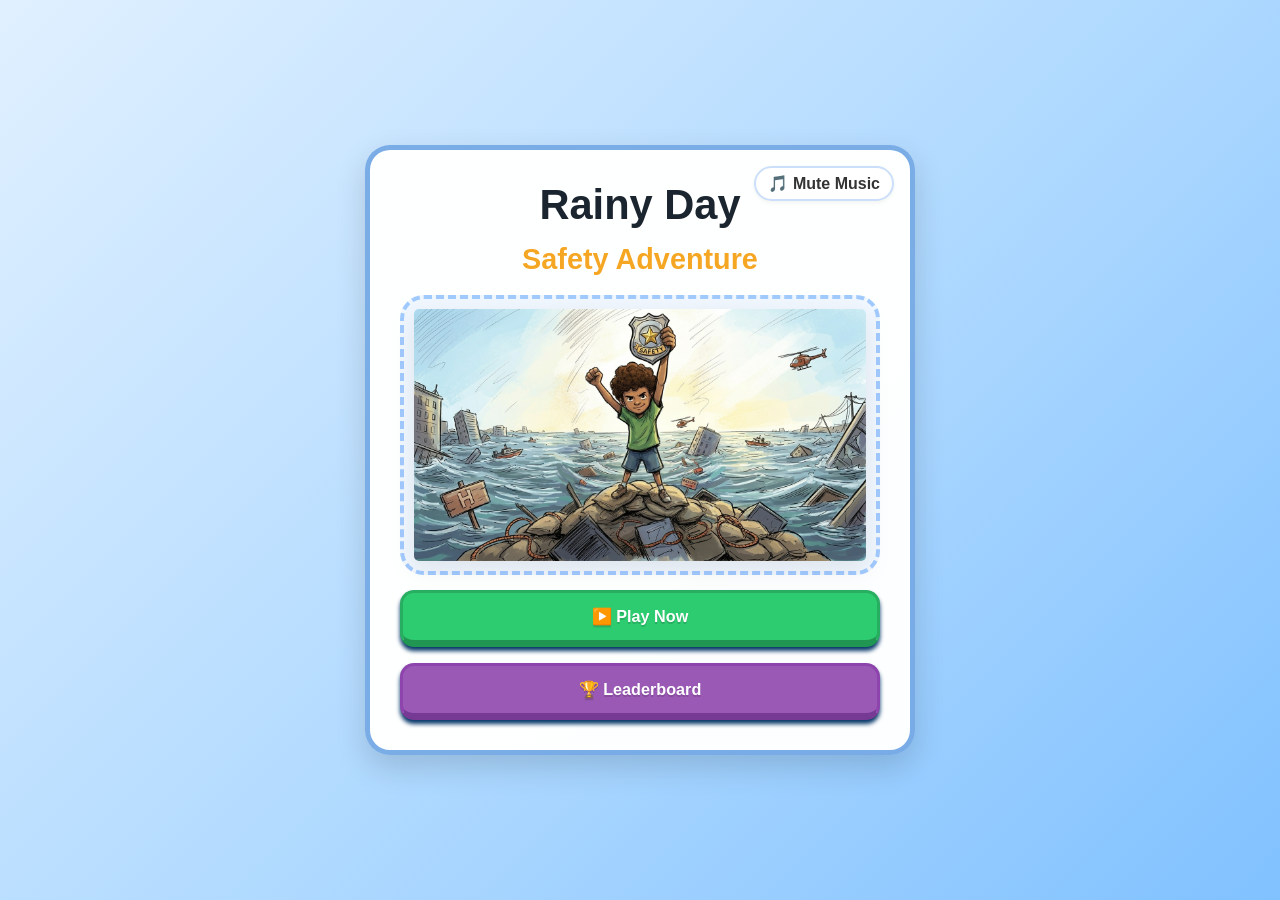
==== index.html @ a0ee1d94 "Initial game upload" ====
<!DOCTYPE html>
<html lang="en">
<head>
    <meta charset="UTF-8">
    <meta name="viewport" content="width=device-width, initial-scale=1.0, maximum-scale=1.0, user-scalable=no, viewport-fit=cover">
    <meta name="screen-orientation" content="landscape">
    <meta name="x5-orientation" content="landscape">
    <meta name="full-screen" content="yes">
    <meta name="x5-fullscreen" content="true">
    
    <title>Rainy Day Safety Adventure</title>
    
    <!-- PWA Manifest -->
    <link rel="manifest" href="manifest.json">
    
    <!-- Theme Color for Mobile Browsers -->
    <meta name="theme-color" content="#0d1b2a">
    <meta name="apple-mobile-web-app-capable" content="yes">
    <meta name="mobile-web-app-capable" content="yes">
    <meta name="apple-mobile-web-app-status-bar-style" content="black-translucent">
    <meta name="apple-mobile-web-app-title" content="Rainy Day">
    
    <!-- Styles -->
    <link rel="stylesheet" href="styles/style.css">
    <link rel="stylesheet" href="styles/mobile.css">
    <link rel="stylesheet" href="styles/landscape.css">
    
    <!-- Apple Touch Icon (fallback) -->
    <link rel="apple-touch-icon" href="assets/icons/icon-192.png">
    
    <!-- Landscape Lock Script -->
    <script>
      function lockLandscape() {
        if (screen.orientation && screen.orientation.lock) {
          screen.orientation.lock('landscape').catch(() => {});
        }
      }
      document.addEventListener('DOMContentLoaded', lockLandscape);
      document.addEventListener('click', lockLandscape, { once: true });
    </script>
    <script>
  function lockLandscape() {
    if (screen.orientation && screen.orientation.lock) {
      screen.orientation.lock('landscape').catch(() => {});
    }
  }
  document.addEventListener('DOMContentLoaded', lockLandscape);
  document.addEventListener('click', lockLandscape, { once: true });
</script>
</head>
<body>

    <!-- Voice Status Indicator -->
    <div id="voice-status-indicator" class="locked">🔒 Voice Locked - Tap to Unlock</div>

    <!-- ==================== GAME CONTAINER ==================== -->
    <div id="game-container">

        <!-- HUD -->
        <div id="game-hud">
            <div class="hud-item" id="chapter-title">Chapter 1: School Day</div>
            <div style="display:flex; gap:10px; align-items:center;">
                <div class="hud-item">⭐ <span id="star-count">0</span></div>
                <div id="badge-shelf">
                    <div class="badge-slot" id="badge-kit" title="Emergency Kit Expert">🔒</div>
                    <div class="badge-slot" id="badge-scout" title="Flood Safety Scout">🔒</div>
                    <div class="badge-slot" id="badge-helper" title="Hazard Inspector">🔒</div>
                </div>
            </div>
        </div>

        <!-- SCENE VIEWPORT -->
        <div id="scene-viewport">
            <div id="art-container">
                <img id="game-scene-art" src="" alt="Scene" class="hidden">
                <div id="art-placeholder" class="placeholder-box">🎨 Art Panel</div>
                <div id="backpack-overlay-container"></div>
            </div>
        </div>

        <!-- STORY TEXT CONTAINER -->
        <div id="story-container">
            <p id="story-text">Loading...</p>
        </div>

        <!-- ACTION PANEL -->
        <div id="action-panel">
            <div id="choices-container"></div>
            
            <!-- Minigame Grid -->
            <div id="interactive-grid-container" class="hidden">
                <div id="grid-meta">
                    <span class="grid-instructions">Select 3 items:</span>
                    <span id="inventory-status">Packed: <span id="packed-count">0</span>/3</span>
                </div>
                <div id="items-grid"></div>
                <button id="submit-grid-btn" class="choice-btn header-aligned-btn" disabled>✅ Submit</button>
            </div>
        </div>

        <!-- HAZARD INTERACTIVE LAYER -->
        <div id="hazard-interactive-layer" class="hidden"></div>

    </div><!-- /game-container -->

    <!-- ==================== MAIN MENU OVERLAY ==================== -->
    <div id="main-menu-overlay" class="menu-overlay-panel hidden">
        
        <!-- Home Screen -->
        <div id="menu-home-screen" class="menu-content-box">
            <button id="btn-toggle-music" class="mute-menu-btn">🎵 Mute Music</button>
            <div class="menu-header-group">
                <h1 class="game-main-title">Rainy Day<br><span class="sub-title">Safety Adventure</span></h1>
            </div>
            <div class="splash-art-container">
                <div class="splash-art-frame">
                    <img src="assets/images/grand_victory.png" alt="Splash" class="menu-splash-img" onerror="this.style.display='none'; this.parentElement.innerHTML='🌧️⛈️☔';">
                </div>
            </div>
            <div class="menu-actions-grid">
                <button id="btn-menu-play" class="choice-btn primary-hero-btn pulse-effect">▶️ Play Now</button>
                <button id="btn-menu-leaderboard" class="choice-btn secondary-hero-btn">🏆 Leaderboard</button>
            </div>
        </div>

        <!-- Leaderboard View -->
        <div id="leaderboard-view" class="menu-content-box hidden">
            <h2 class="menu-panel-heading">🏆 Top 20 Heroes</h2>
            <div class="table-scroll-wrap">
                <table class="leaderboard-table">
                    <thead>
                        <tr><th>#</th><th>Name</th><th>Stars</th><th>Time</th></tr>
                    </thead>
                    <tbody id="leaderboard-rows"></tbody>
                </table>
            </div>
            <button id="btn-menu-back" class="choice-btn utility-hero-btn">⬅️ Back</button>
        </div>

        <!-- Name Prompt Modal -->
        <div id="name-prompt-modal" class="universal-card-layout hidden">
            <div class="menu-header-group">
                <h2 class="menu-panel-heading">🦸 Create Your Hero</h2>
                <p class="menu-panel-subtext">What should we call you, brave safety champion?</p>
            </div>
            <div class="modal-form-body">
                <div class="input-glow-wrapper">
                    <input type="text" id="hero-name-input" placeholder="Enter your name..." maxlength="20" autocomplete="off">
                </div>
                <div id="name-validation-error" class="error-msg-bubble hidden">Please enter a name to begin!</div>
            </div>
            <div class="modal-form-actions menu-actions-grid">
                <button id="btn-modal-start" class="choice-btn primary-hero-btn">🚀 Start Adventure</button>
                <button id="btn-modal-cancel" class="choice-btn utility-hero-btn">❌ Cancel</button>
            </div>
        </div>

    </div><!-- /main-menu-overlay -->

    <!-- ==================== FEEDBACK MODAL ==================== -->
    <div id="feedback-modal" class="modal-overlay hidden">
        <div class="modal-content">
            <div id="modal-icon">⭐</div>
            <h2 id="modal-title">Title</h2>
            <p id="modal-text">Message text goes here...</p>
            <button id="modal-close-btn" class="choice-btn unified-modal-btn">Got it!</button>
        </div>
    </div>

    <!-- ==================== INSTALL PROMPT (PWA) ==================== -->
    <div id="install-prompt" class="hidden" style="position:fixed; bottom:20px; left:50%; transform:translateX(-50%); background:white; padding:15px 25px; border-radius:15px; box-shadow:0 4px 20px rgba(0,0,0,0.3); z-index:1000; text-align:center;">
        <p style="margin:0 0 10px 0; font-weight:bold;">📱 Install Rainy Day Safety Adventure?</p>
        <button id="btn-install" class="choice-btn" style="display:inline-block; margin-right:10px;">Install</button>
        <button id="btn-dismiss-install" class="choice-btn" style="display:inline-block; background:#7f8c8d;">Dismiss</button>
    </div>

    <!-- ==================== SCRIPTS ==================== -->
    <script src="data/story.js"></script>
    <script src="data/audioManager.js"></script>
    <script src="data/leaderboard.js"></script>
    <script src="data/pwa.js"></script>
    <script src="data/animationManager.js"></script>
    <script src="data/voiceOverManager.js"></script>
    <script src="data/ui.js"></script>
    <script src="data/game.js"></script>
    <script src="data/mobile-fix.js"></script>
<!-- SERVICE WORKER REGISTRATION -->
<script>
  if ('serviceWorker' in navigator) {
    window.addEventListener('load', () => {
      navigator.serviceWorker.register('/sw.js')
        .then((registration) => {
          console.log('✅ SW registered:', registration.scope);
        })
        .catch((err) => {
          console.log('❌ SW registration failed:', err);
        });
    });
  }
</script>
</body><div id="rotate-prompt">
  <div class="rotate-icon">📱</div>
  <h2>Please Rotate Your Device</h2>
  <p>This game works best in landscape mode.</p>
</div>
</html>
---- styles/style.css ----
/* css/style.css */
:root {
    --primary-color: #2879d69d;   
    --accent-color: #f5a623;    
    --safe-green: #2ecc71;      
    --danger-red: #e74c3c;      
    --text-color: #2c3e50;
    --window-border: #34495e;   
}

* {
    box-sizing: border-box;
}

body, html {
    margin: 0;
    padding: 0;
    width: 100vw;
    height: 100vh;
    overflow: hidden;
    font-family: 'Comic Sans MS', 'Chalkboard SE', sans-serif;
    background-color: #cbdffa; 
    display: flex;
    justify-content: center;
    align-items: center;
}

#game-container {
    width: 100vw;
    height: 100vh;
    display: flex;
    flex-direction: column;
    background-color: #0d1b2a;  /* deep storm-night navy */
    position: relative;
}

/* HUD METRICS DASHBOARD */
#game-hud {
    position: absolute;
    top: 15px;
    left: 15px;
    right: 15px;
    display: flex;
    justify-content: space-between;
    align-items: center;
    z-index: 10;
    pointer-events: none;
}

.hud-item {
    background: rgba(10, 25, 47, 0.473);
    padding: 8px 18px;
    border-radius: 50px;
    font-weight: bold;
    font-size: 1.1rem;
    color: #fbfdff;
    box-shadow: 0 4px 12px rgba(0,0,0,0.35);
    border: 3px solid rgba(110, 155, 207, 0.4);
    backdrop-filter: blur(3px);
}

#badge-shelf {
    display: flex;
    gap: 10px;
    pointer-events: auto;
}

.badge-slot {
    font-size: 1.5rem;
    background: rgba(10, 25, 47, 0.226);
    width: 46px;
    height: 46px;
    display: flex;
    justify-content: center;
    align-items: center;
    border-radius: 50%;
    border: 2px solid rgba(100, 161, 230, 0.836);
    box-shadow: 0 4px 12px rgba(0,0,0,0.35);
    backdrop-filter: blur(3px);
}

.badge-slot.unlocked {
    background: var(--accent-color);
    border-color: white;
    animation: popIn 0.4s cubic-bezier(0.175, 0.885, 0.32, 1.275);
}

/* UPPER VIEWPORT ART WINDOW PANEL */
#scene-viewport {
    position: absolute;
    top: 0;
    left: 0;
    width: 100%;
    height: 100%;
    background-color: #0d1b2a;
    border-bottom: none;
    overflow: hidden;
}

#art-container {
    width: 100%;
    height: 100%;
    position: relative;
}

/* Make scene images gently sway/breathe */
#game-scene-art {
    position: absolute;
    top: 0;
    left: 0;
    width: 100%;
    height: 100%;
    object-fit: cover;
    z-index: 1;
    animation: sceneSway 6s ease-in-out infinite;
}

@keyframes sceneSway {
    0%, 100% { transform: scale(1) translateX(0); }
    50% { transform: scale(1.02) translateX(-5px); }
}

.placeholder-box {
    width: 100%;
    height: 100%;
    min-height: 55vh; /* 👈 Forces the main scene artwork window to be open and visible */
    display: flex;
    justify-content: center;
    align-items: center;
    font-size: 1.5rem;
    font-weight: bold;
    color: #888;
    background: linear-gradient(45deg, #e0f0ff, #c1e0ff);
}

#backpack-overlay-container {
    position: absolute;
    top: 90px;
    left: 50%;
    transform: translateX(-50%);
    display: flex;
    gap: 15px;
    z-index: 5;
    pointer-events: none; 
}

.overlay-packed-item {
    font-size: 3rem; 
    background: rgba(255, 255, 255, 0.9);
    padding: 8px;
    border-radius: 50%;
    box-shadow: 0 6px 15px rgba(0,0,0,0.2);
    border: 3px solid var(--primary-color);
    animation: itemPop 0.3s cubic-bezier(0.175, 0.885, 0.32, 1.275);
}

/* CAPSULE FLOATING NARRATIVE BOX */
#story-container {
    position: absolute;
    left: 5%;
    right: 5%;
    background: rgba(10, 25, 47, 0.664);
    border: 1px solid rgba(100, 160, 230, 0.35);
    border-radius: 10px;
    padding: 12px 25px;
    box-shadow: 0 6px 24px rgba(0,0,0,0.4);
    z-index: 8;
    text-align: center;
    backdrop-filter: blur(3px);
    transition: bottom 0.3s ease, top 0.3s ease;
}
/* When the action panel is hidden (hazard_game scene), story floats at the top */
#story-container.story-top-mode {
    top: 80px;   /* clears the HUD */
    bottom: unset;
}
#story-text {
    font-size: clamp(1.1rem, 2.2vh, 1.35rem);
    line-height: 1.3;
    margin: 0;
    color: #e8f4ff;             /* near-white with a cool blue tint */
    font-weight: bold;
    text-shadow: 0 1px 4px rgba(0,0,0,0.5);
}

/* FLEXIBLE ADAPTIVE CONTROLS CAPTAIN PANEL DECK */
#action-panel {
    position: absolute;
    bottom: 0;
    left: 0;
    width: 100%;
    height: auto;
    min-height: 18vh;
    background: rgba(10, 25, 47, 0.685);
    border-top: 1px solid rgba(100, 160, 230, 0.2);
    padding: clamp(12px, 2vh, 20px) 5%;
    display: flex;
    flex-direction: column;
    justify-content: center;
    align-items: center;
    overflow: hidden;
    transition: all 0.3s ease;
    backdrop-filter: blur(2px);
    z-index: 9;
}
#action-panel.action-panel--hidden {
    display: none !important;
    background: none !important;
}

#choices-container {
    width: 100%;
    max-width: 550px;
    display: flex;
    flex-direction: column;
    gap: 10px;
}

.choice-btn {
    background-color: var(--primary-color);
    color: white;
    border: none;
    padding: clamp(10px, 1.6vh, 14px) 24px;
    font-size: clamp(1rem, 1.8vh, 1.15rem);
    font-weight: bold;
    border-radius: 14px;
    cursor: pointer;
    box-shadow: 0 4px 4px #073869;
    text-align: center;
    transition: transform 0.1s, background-color 0.2s;
}

.choice-btn:hover { 
    background-color: #06359b93;
    box-shadow: 0 4px 0px #11ce66;
}
.choice-btn:active { 
    transform: translateY(3px); 
    box-shadow: 0 1px 0 #357abd; 
}

/* LEVEL 1 & 2 MINI-GAME STYLES */
#interactive-grid-container {
    width: 100%;
    max-width: 600px;
    display: flex;
    flex-direction: column;
    gap: 10px;
}

#grid-meta {
    display: flex;
    justify-content: space-between;
    align-items: center;
    font-size: clamp(0.95rem, 1.6vh, 1.1rem);
    border-bottom: 1px solid rgba(100, 160, 230, 0.25);
    padding-bottom: 4px;
}
.grid-instructions { font-weight: bold; color: #c8e0ff; }
#inventory-status { font-weight: bold; color: var(--accent-color); }

#items-grid {
    display: flex;
    justify-content: center;
    gap: 10px;
    width: 100%;
}

.grid-item {
    background: rgba(255, 255, 255, 0.10);
    border: 2px solid rgba(100, 160, 230, 0.4);
    border-radius: 14px;
    padding: clamp(6px, 1.2vh, 12px);
    flex: 1;
    max-width: 110px;
    min-height: clamp(80px, 12vh, 115px);
    cursor: pointer;
    display: flex;
    flex-direction: column;
    align-items: center;
    justify-content: center;
    gap: 4px;
    box-shadow: 0 4px 0 rgba(0,0,0,0.3);
    transition: transform 0.1s, background-color 0.15s;
}
.grid-item h3 {
    font-size: clamp(0.75rem, 1.3vh, 0.85rem);
    margin: 0;
    text-align: center;
    color: #d0e8ff;   /* light blue-white for dark panel */
}

.grid-item img { 
    max-width: clamp(24px, 4vh, 32px); 
    max-height: clamp(24px, 4vh, 32px); 
}

.grid-item.selected {
    border-color: var(--safe-green) !important;
    background-color: #e8f8f04f !important;
    box-shadow: 0 4px 0 var(--safe-green) !important;
    transform: translateY(2px);
}

.header-aligned-btn { 
    text-align: center; 
    width: auto; 
    min-width: 200px;
    margin: 4px auto 0 auto; 
}

/* CHAPTER 4: SPATIAL CANVAS WORKSPACE PROPERTIES */
#hazard-interactive-layer {
    position: absolute;
    top: 0; left: 0;
    width: 100%; height: 100%;
    z-index: 25; /* Pushes hit targets to the foreground layer */
}

.hazard-hitbox {
    position: absolute;
    /* 👇 TEMPORARY VISUALS FOR TESTING WITHOUT IMAGES (Change to transparent / none later) */
    background: rgba(231, 77, 60, 0); 
    cursor: pointer;
    outline: none;
    border: none;
    z-index: 30;
}

.hazard-paint-circle {
    position: absolute;
    border: 5px dashed var(--danger-red);
    border-radius: 50%;
    background: rgba(231, 77, 60, 0.116);
    transform: translate(-50%, -50%) scale(0);
    animation: paintStroke 0.4s cubic-bezier(0.175, 0.885, 0.32, 1.275) forwards;
    pointer-events: none;
    z-index: 28;
}

.hazard-pop-label {
    position: absolute;
    background: var(--danger-red);
    color: white;
    font-weight: bold;
    font-size: 0.85rem;
    padding: 5px 10px;
    border-radius: 8px;
    white-space: nowrap;
    box-shadow: 0 4px 8px rgba(0,0,0,0.2);
    transform: translate(-50%, -140%) scale(0);
    animation: labelPopIn 0.3s 0.2s cubic-bezier(0.175, 0.885, 0.32, 1.275) forwards;
    pointer-events: none;
    z-index: 35;
}
/* Core Viewport Canvas Overlay */
.menu-overlay-panel {
    position: absolute;
    top: 0;
    left: 0;
    width: 100%;
    height: 100%;
    background: linear-gradient(135deg, #e0f0ff 0%, #b3dbff 50%, #80c1ff 100%);
    z-index: 500; /* Ensure clean layer separation above active level stages */
    display: flex;
    justify-content: center;
    align-items: center;
    padding: clamp(10px, 3vw, 30px);
    box-sizing: border-box;
}
.menu-content-box {
    width: 90%;
    max-width: 550px;
    background: rgba(255, 255, 255, 0.98);
    border: 5px solid var(--primary-color);
    border-radius: 25px;
    padding: 30px;
    text-align: center;
    box-shadow: 0 12px 30px rgba(0,0,0,0.15);
}
.game-main-title {
    font-size: 3.5rem;
    color: var(--text-color);
    margin-top: 0;
    text-shadow: 2px 2px 0px #fff;
}
.game-main-title .sub-title {
    color: var(--accent-color);
    font-size: 3.5rem;
}
.menu-splash-img {
    max-height: 400px;
    margin: 15px auto;
    border-radius: 5px;
}
.menu-actions {
    display: flex;
    flex-direction: column;
    gap: 12px;
    margin-top: 20px;
}
.secondary-menu-btn {
    background-color: #9b59b6 !important;
}
.back-menu-btn {
    background-color: #7f8c8d !important;
    margin-top: 15px;
}
.menu-return-btn {
    background-color: var(--safe-green) !important;
}
.choice-btn.menu-return-btn:hover { 
    box-shadow: 0 6px 0px #012002;
}
.pulse-effect {
    animation: menuPulse 2s infinite alternate;
}
@keyframes menuPulse {
    0% { transform: scale(1); }
    100% { transform: scale(1.03); }
}

/* Table Utilities */
.table-scroll-wrap {
    max-height: 300px;
    overflow-y: auto;
    margin: 15px 0;
    border: 2px solid #ddd;
    border-radius: 12px;
}
.leaderboard-table {
    width: 100%;
    border-collapse: collapse;
}
.leaderboard-table th, .leaderboard-table td {
    padding: 10px;
    text-align: left;
    border-bottom: 1px solid #eee;
}
.leaderboard-table th {
    background-color: #f8f9fa;
    position: sticky; top: 0;
}
/* DIALOG MODALS ENGINE */
.modal-overlay {
    position: fixed;
    top: 0; left: 0; width: 100vw; height: 100vh;
    background-color: rgba(0, 0, 0, 0.65);
    display: flex; justify-content: center; align-items: center;
    z-index: 100;
}
.modal-content {
    background: rgba(12, 28, 52, 0.541);
    padding: 25px;
    width: 90%;
    max-width: 420px;
    border-radius: 24px;
    border: 2px solid rgba(123, 128, 202, 0.671);
    text-align: center;
    box-shadow: 0 12px 40px rgba(0,0,0,0.6);
    animation: popIn 0.3s cubic-bezier(0.175, 0.885, 0.32, 1.275);
    backdrop-filter: blur(12px);
}
#modal-title { font-size: 1.65rem; margin: 0 0 10px 0; /* color set dynamically by ui.js */ }
#modal-text { font-size: 1.1rem; line-height: 1.4; color: #c8dff5; margin-bottom: 15px; }
#modal-icon { font-size: 2.8rem; margin-bottom: 5px; }
.unified-modal-btn { display: inline-block; width: auto; text-align: center; padding: 10px 35px; }

.hidden { display: none !important; }

/* Unified Layout Architecture Box */
.universal-card-layout {
    width: 100%;
    max-width: 680px;
    height: 95%;
    max-height: 760px;
    background: #ffffff;
    border: 6px solid var(--primary-color, #092b4e);
    border-radius: 14px;
    padding: clamp(20px, 4vw, 40px);
    box-sizing: border-box;
    display: flex;
    flex-direction: column;
    justify-content: space-between; /* Drives out empty unutilized pockets of space */
    align-items: center;
    box-shadow: 0 16px 0px rgba(44, 62, 80, 0.15), 0 24px 40px rgba(0, 0, 0, 0.12);
    overflow: hidden;
    transition: transform 0.3s cubic-bezier(0.175, 0.885, 0.32, 1.275);
}
/* Dynamic Splash Hero Visual Focal Point */
.splash-art-container {
    flex: 1;
    width: 100%;
    display: flex;
    justify-content: center;
    align-items: center;
    min-height: 160px;
    margin: 15px 0;
}

.splash-art-frame {
    width: 100%;
    height: 100%;
    max-height: 280px;
    background: #f0f7ff;
    border: 4px dashed #a1caff;
    border-radius: 24px;
    display: flex;
    justify-content: center;
    align-items: center;
    padding: 10px;
    box-sizing: border-box;
}
.menu-splash-img {
    max-width: 100%;
    max-height: 100%;
    object-fit: cover;
    filter: drop-shadow(0 8px 12px rgba(0,0,0,0.08));
    transition: transform 0.5s ease;
}

.universal-card-layout:hover .menu-splash-img {
    transform: scale(1.03) rotate(1deg);
}

/* Typography Consistency Framework */
.menu-header-group {
    width: 100%;
    text-align: center;
}

.game-main-title {
    font-size: clamp(1.8rem, 4vw, 2.6rem);
    line-height: 1.2;
    color: #1a252f;
    margin: 0 0 10px 0;
    font-weight: 800;
}

.game-main-title .sub-title {
    color: var(--accent-color, #e67e22);
    font-size: clamp(1.3rem, 3vw, 1.8rem);
    display: inline-block;
    margin-top: 4px;
}

.menu-panel-heading {
    font-size: clamp(1.5rem, 3.5vw, 2.2rem);
    color: #1a252f;
    margin: 0;
}

/* Layout specific adaptations for the input modal card */
#name-prompt-modal {
    max-width: 480px;
    max-height: 440px;
    justify-content: space-between;
}

.menu-panel-subtext {
    font-size: 1.1rem;
    color: #576574;
    margin: 8px 0 0 0;
    line-height: 1.4;
}

.modal-form-body {
    width: 100%;
    display: flex;
    flex-direction: column;
    align-items: center;
    justify-content: center;
    gap: 12px;
    margin: 15px 0;
}

.input-glow-wrapper {
    width: 100%;
    position: relative;
}

/* Large Comic Adventure Inspired Custom Input Field */
#hero-name-input {
    width: 100%;
    box-sizing: border-box;
    padding: 16px 20px;
    font-size: 1.3rem;
    font-weight: bold;
    color: #2c3e50;
    background-color: #f7faff;
    border: 4px solid var(--primary-color, #2c3e50);
    border-radius: 18px;
    text-align: center;
    outline: none;
    box-shadow: inset 0 4px 6px rgba(0, 0, 0, 0.05);
    transition: all 0.2s ease-in-out;
}

#hero-name-input:focus {
    background-color: #ffffff;
    border-color: var(--accent-color, #e67e22);
    box-shadow: 0 0 0 6px rgba(230, 126, 34, 0.15), inset 0 2px 4px rgba(0, 0, 0, 0.02);
}

/* Kid-Friendly Floating Validation Warning Alert Bubble */
.error-msg-bubble {
    width: 100%;
    box-sizing: border-box;
    background-color: #ffeeee;
    color: #c0392b;
    border: 2px solid #ffcccc;
    border-radius: 12px;
    padding: 10px 14px;
    font-size: 0.95rem;
    font-weight: bold;
    text-align: center;
    animation: shakeAlert 0.4s ease;
}

/* Modal Call Actions Setup */
.modal-form-actions {
    width: 100%;
    margin-top: auto;
}

/* Core Pop Animation Definition */
.pop-in-animation {
    animation: structuralPopIn 0.3s cubic-bezier(0.175, 0.885, 0.32, 1.275) forwards;
}

@keyframes structuralPopIn {
    0% { transform: scale(0.85); opacity: 0; }
    100% { transform: scale(1); opacity: 1; }
}

@keyframes shakeAlert {
    0%, 100% { transform: translateX(0); }
    20%, 60% { transform: translateX(-6px); }
    40%, 80% { transform: translateX(6px); }
}
/* Reusable Action Layout Grid */
.menu-actions-grid {
    width: 100%;
    display: flex;
    flex-direction: column;
    gap: 16px;
    margin-top: auto;
}

/* UNIFIED DESIGN SYSTEM REUSABLE BUTTON COMPONENT CLASS */
.universal-card-layout .choice-btn {
    display: block;
    width: 100%;
    box-sizing: border-box;
    margin: 0;
    padding: clamp(14px, 2.5vh, 22px) 24px;
    font-size: clamp(1.1rem, 2vw, 1.4rem) !important;
    font-weight: bold !important;
    text-align: center;
    text-decoration: none;
    border-radius: 20px !important;
    cursor: pointer;
    transition: all 0.15s cubic-bezier(0.25, 0.46, 0.45, 0.94);
    position: relative;
    top: 0;
}
/* Ensure the card can act as a positioning anchor for the button */
#menu-home-screen {
    position: relative;
}

/* Rounded top-right menu mute button placement */
.mute-menu-btn {
    position: absolute;
    top: 16px;
    right: 16px;
    padding: 6px 12px;
    font-size: 1rem;
    font-weight: bold;
    border-radius: 30px; /* Smooth rounded pill corners */
    border: 2px solid #cbdffa;
    background-color: #ffffff;
    color: #333333;
    cursor: pointer;
    z-index: 10;
    transition: all 0.2s ease;
    box-shadow: 0 2px 5px rgba(0,0,0,0.05);
}

.mute-menu-btn:hover {
    background-color: #f1f7ff;
    transform: scale(1.04);
}


/* Distinct Contextual Variants Implemented Over Global Sizing Rules */
.primary-hero-btn {
    background-color: #2ecc71 !important; /* Safe Emerald */
    border: 3px solid #27ae60 !important;
    border-bottom: 7px solid #219653 !important;
    color: #ffffff !important;
    text-shadow: 0 2px 0 rgba(0,0,0,0.15);
}

.choice-btn.primary-hero-btn:hover { 
    background-color: #06359b93;
    box-shadow: 0 4px 2px #032914;
}

.secondary-hero-btn {
    background-color: #9b59b6 !important; /* Amethyst Royal */
    border: 3px solid #8e44ad !important;
    border-bottom: 7px solid #763a94 !important;
    color: #ffffff !important;
    text-shadow: 0 2px 0 rgba(0,0,0,0.15);
}
.choice-btn.secondary-hero-btn:hover { 
    background-color: #06359b93;
    box-shadow: 0 4px 2px #230329;
}

.utility-hero-btn {
    background-color: #e74c3c !important; /* Safety Coral */
    border: 3px solid #c0392b !important;
    border-bottom: 7px solid #a63124 !important;
    color: #ffffff !important;
    text-shadow: 0 2px 0 rgba(0,0,0,0.15);
}

.choice-btn.utility-hero-btn:hover { 
    background-color: #06359b93;
    box-shadow: 0 4px 2px #290303;
}

/* Uniform Micro-Interactions (Hover and Active Pressed States) */
.universal-card-layout .choice-btn:hover {
    transform: translateY(-3px);
    filter: brightness(1.05);
}
.primary-hero-btn:hover { border-bottom-width: 10px !important; }
.secondary-hero-btn:hover { border-bottom-width: 10px !important; }
.utility-hero-btn:hover { border-bottom-width: 10px !important; }

.universal-card-layout .choice-btn:active {
    transform: translateY(4px);
    border-bottom-width: 2px !important;
}

/* Leaderboard Dynamic Grid Panel Details */
.table-scroll-wrap {
    flex: 1;
    width: 100%;
    margin: 20px 0;
    overflow-y: auto;
    border: 4px solid #e1e8ed;
    border-radius: 20px;
    background-color: #fcfdfe;
    box-sizing: border-box;
}

.leaderboard-table {
    width: 100%;
    border-collapse: separate;
    border-spacing: 0;
}

.leaderboard-table th {
    background-color: #edf4f9;
    color: #34495e;
    font-weight: 700;
    padding: 14px 16px;
    font-size: 1.05rem;
    position: sticky;
    top: 0;
    z-index: 10;
    border-bottom: 3px solid #d4e2ee;
}

.leaderboard-table td {
    padding: 12px 16px;
    font-size: 1.1rem;
    color: #2c3e50;
    border-bottom: 1px solid #edf2f6;
}

.leaderboard-table tr:nth-child(even) {
    background-color: #f7faff;
}

/* Highlight the Top 3 Entries for Children's Gamified Delight */
.leaderboard-table tr:nth-child(1) td { background-color: #fff9e6; font-weight: bold; }
.leaderboard-table tr:nth-child(2) td { background-color: #fafdff; }
.leaderboard-table tr:nth-child(3) td { background-color: #fffbf7; }

/* Interactive Menu Frame Layout Custom Footer Alignment */
.menu-footer-group {
    width: 100%;
    margin-top: auto;
}

/* Soft Accent Animations */
.pulse-effect {
    animation: childFriendlyPulse 2.5s infinite ease-in-out;
}
@keyframes childFriendlyPulse {
    0% { transform: scale(1); }
    50% { transform: scale(1.02); }
    100% { transform: scale(1); }
}

/* Custom Webkit Scrollbar Styling to Ensure Consistent Storybook Aesthetics */
.table-scroll-wrap::-webkit-scrollbar {
    width: 10px;
}
.table-scroll-wrap::-webkit-scrollbar-track {
    background: #f1f1f1;
    border-radius: 0 16px 16px 0;
}
.table-scroll-wrap::-webkit-scrollbar-thumb {
    background: #cbdffa;
    border-radius: 16px;
    border: 2px solid #f1f1f1;
}
.table-scroll-wrap::-webkit-scrollbar-thumb:hover {
    background: #a1caff;
}
@keyframes popIn {
    0% { transform: scale(0.7); opacity: 0; }
    100% { transform: scale(1); opacity: 1; }
}
@keyframes itemPop {
    0% { transform: scale(0); opacity: 0; }
    100% { transform: scale(1); opacity: 1; }
}
@keyframes paintStroke {
    to { transform: translate(-50%, -50%) scale(1); }
}
@keyframes labelPopIn {
    to { transform: translate(-50%, -140%) scale(1); }
}
/* Weather Effects */
.rain-drop {
    position: absolute;
    width: 2px;
    height: 15px;
    background: linear-gradient(to bottom, transparent, rgba(174, 214, 255, 0.6));
    border-radius: 2px;
    animation: rainFall linear infinite;
    pointer-events: none;
}

@keyframes rainFall {
    0% { transform: translateY(-20px) translateX(0); opacity: 0; }
    10% { opacity: 1; }
    90% { opacity: 1; }
    100% { transform: translateY(100vh) translateX(20px); opacity: 0; }
}

.wind-particle {
    position: absolute;
    width: 40px;
    height: 2px;
    background: rgba(255, 255, 255, 0.15);
    border-radius: 2px;
    animation: windBlow linear infinite;
    pointer-events: none;
}

@keyframes windBlow {
    0% { transform: translateX(-50px) translateY(0); opacity: 0; }
    20% { opacity: 0.6; }
    80% { opacity: 0.6; }
    100% { transform: translateX(calc(100vw + 50px)) translateY(-30px); opacity: 0; }
}

#storm-overlay.stormy {
    background: rgba(0, 10, 30, 0.4);
    animation: stormFlicker 4s ease-in-out infinite;
}

@keyframes stormFlicker {
    0%, 100% { opacity: 1; }
    50% { opacity: 0.8; }
}

#lightning-flash.flash-active {
    opacity: 0.3 !important;
    transition: opacity 0.05s;
}

#water-rising-layer.rising {
    height: 40% !important;
    animation: waterWave 2s ease-in-out infinite;
}

@keyframes waterWave {
    0%, 100% { transform: translateY(0); }
    50% { transform: translateY(-5px); }
}

#fog-layer {
    animation: fogDrift 8s ease-in-out infinite alternate;
}

@keyframes fogDrift {
    0% { transform: translateX(-20px); opacity: 0.3; }
    100% { transform: translateX(20px); opacity: 0.5; }
}

.confetti-piece {
    position: absolute;
    width: 10px;
    height: 10px;
    animation: confettiFall 3s ease-out forwards;
    pointer-events: none;
}

@keyframes confettiFall {
    0% { transform: translateY(-20px) rotate(0deg); opacity: 1; }
    100% { transform: translateY(100vh) rotate(720deg); opacity: 0; }
}

.electric-spark {
    position: absolute;
    width: 4px;
    height: 4px;
    background: #f1c40f;
    border-radius: 50%;
    box-shadow: 0 0 10px #f1c40f, 0 0 20px #f39c12;
    animation: sparkFlash 0.1s ease-out forwards;
    pointer-events: none;
}

@keyframes sparkFlash {
    0% { transform: scale(1); opacity: 1; }
    100% { transform: scale(3); opacity: 0; }
}

.floating-debris {
    position: absolute;
    font-size: 2rem;
    animation: floatDebris 4s ease-in-out infinite;
    pointer-events: none;
}

@keyframes floatDebris {
    0%, 100% { transform: translateY(0) rotate(0deg); }
    25% { transform: translateY(-15px) rotate(5deg); }
    75% { transform: translateY(-10px) rotate(-5deg); }
}

#scene-transition-overlay.active {
    opacity: 1 !important;
}

.star-bump {
    animation: starBump 0.5s cubic-bezier(0.175, 0.885, 0.32, 1.275);
}

@keyframes starBump {
    0% { transform: scale(1); }
    50% { transform: scale(1.5) rotate(10deg); color: #f1c40f; }
    100% { transform: scale(1); }
}

.badge-slot.unlocked {
    background: linear-gradient(135deg, #f1c40f, #f39c12) !important;
    border-color: white !important;
    animation: badgeUnlock 0.8s cubic-bezier(0.175, 0.885, 0.32, 1.275) !important;
    box-shadow: 0 0 30px rgba(241, 196, 15, 0.6) !important;
}

@keyframes badgeUnlock {
    0% { transform: scale(0) rotate(-180deg); }
    50% { transform: scale(1.3) rotate(10deg); }
    70% { transform: scale(0.9) rotate(-5deg); }
    100% { transform: scale(1) rotate(0deg); }
}

.scene-enter {
    animation: sceneEnter 0.8s cubic-bezier(0.175, 0.885, 0.32, 1.275);
}

@keyframes sceneEnter {
    0% { transform: scale(1.1); opacity: 0; filter: blur(10px); }
    100% { transform: scale(1); opacity: 1; filter: blur(0); }
}
/* ============================================
   LANDSCAPE ORIENTATION STYLES
   ============================================ */

/* Force landscape layout even in portrait */
@media screen and (orientation: portrait) and (max-width: 768px) {
  #game-container {
    transform: rotate(90deg);
    transform-origin: bottom left;
    width: 100vh !important;
    height: 100vw !important;
    position: fixed;
    top: -100vw;
    left: 0;
    overflow: hidden;
  }
  
  body {
    overflow: hidden;
    background: #0d1b2a;
  }
}

/* Landscape-optimized layout */
@media screen and (orientation: landscape) {
  #game-container {
    flex-direction: row !important;
  }
  
  #scene-viewport {
    width: 60% !important;
    height: 100% !important;
    position: relative !important;
  }
  
  #story-container {
    width: 40% !important;
    height: 100% !important;
    position: relative !important;
    left: auto !important;
    right: auto !important;
    bottom: auto !important;
    top: auto !important;
    display: flex;
    flex-direction: column;
    justify-content: center;
  }
  
  #action-panel {
    position: absolute !important;
    bottom: 0 !important;
    width: 40% !important;
    left: auto !important;
    right: 0 !important;
  }
}

/* General landscape improvements */
#game-container {
  max-width: 100vw;
  max-height: 100vh;
}

/* Prevent text selection (game feel) */
* {
  -webkit-user-select: none;
  user-select: none;
  -webkit-touch-callout: none;
}

/* Smooth transitions for orientation changes */
#game-container, #scene-viewport, #story-container, #action-panel {
  transition: all 0.3s ease;
}
---- styles/mobile.css ----
/* ============================================
   MOBILE.CSS - Complete Layout Fix
   ============================================ */

/* Reset & Base */
* {
  margin: 0;
  padding: 0;
  box-sizing: border-box;
}

html, body {
  height: 100%;
  width: 100%;
  overflow: hidden; /* prevent scrolling if it's a slide-based app */
  font-family: -apple-system, BlinkMacSystemFont, 'Segoe UI', Roboto, sans-serif;
  background: #1a2a3a; /* your dark blue background */
  color: #fff;
}

/* Main App Container - fills entire screen */
.app-container,
#app,
main,
.game-container {
  min-height: 100vh;
  min-height: 100dvh; /* dynamic viewport height for mobile browsers */
  width: 100%;
  display: flex;
  flex-direction: column;
  position: relative;
}

/* ============================================
   TOP BAR (Chapter title, stars, locks)
   FIXED — no longer absolute, sits in normal flow
   ============================================ */
.top-bar,
.header,
.chapter-bar {
  display: flex;
  align-items: center;
  justify-content: space-between;
  padding: 12px 16px;
  background: rgba(0, 0, 0, 0.3);
  backdrop-filter: blur(10px);
  flex-shrink: 0; /* prevents bar from shrinking */
  min-height: 56px;
  z-index: 10;
}

.chapter-title {
  font-size: 16px;
  font-weight: 600;
}

.stars-locks {
  display: flex;
  align-items: center;
  gap: 8px;
}

.star-count {
  display: flex;
  align-items: center;
  gap: 4px;
  font-size: 18px;
  font-weight: bold;
}

.locked-levels {
  display: flex;
  gap: 6px;
}

.lock-icon {
  width: 32px;
  height: 32px;
  background: rgba(255, 255, 255, 0.15);
  border-radius: 50%;
  display: flex;
  align-items: center;
  justify-content: center;
  border: 2px solid rgba(255, 255, 255, 0.3);
}

/* ============================================
   IMAGE AREA (School hallway illustration)
   ============================================ */
.image-section,
.illustration-container,
.scene {
  flex: 1; /* takes all available space */
  display: flex;
  align-items: center;
  justify-content: center;
  padding: 80px 16px 16px; /* top padding for the absolute header */
  width: 100%;
}

.scene-image,
.illustration,
.story-image {
  max-width: 100%;
  max-height: 45vh; /* limits image so it doesn't push button off screen */
  width: auto;
  height: auto;
  object-fit: contain;
  border-radius: 12px;
}

/* ============================================
   BOTTOM AREA (Next button)
   ============================================ */
.bottom-bar,
.controls,
.action-area {
  padding: 16px 24px 32px; /* extra bottom padding for safe area */
  display: flex;
  justify-content: center;
  align-items: center;
}

/* The Next Button */
.next-btn,
.btn-next,
button.next {
  width: 100%;
  max-width: 400px;
  padding: 16px 24px;
  font-size: 18px;
  font-weight: 600;
  color: #fff;
  background: linear-gradient(135deg, #2b6cb0, #2c5282);
  border: none;
  border-radius: 16px;
  cursor: pointer;
  display: flex;
  align-items: center;
  justify-content: center;
  gap: 8px;
  box-shadow: 0 4px 15px rgba(0, 0, 0, 0.3);
  transition: transform 0.2s, box-shadow 0.2s;
}

.next-btn:active {
  transform: scale(0.98);
  box-shadow: 0 2px 8px rgba(0, 0, 0, 0.3);
}

/* ============================================
   SAFE AREA SUPPORT (notch phones)
   ============================================ */
@supports (padding: max(0px)) {
  .top-bar {
    padding-top: max(12px, env(safe-area-inset-top));
  }
  
  .bottom-bar {
    padding-bottom: max(32px, env(safe-area-inset-bottom));
  }
}

/* ============================================
   SMALL SCREENS
   ============================================ */
@media (max-height: 700px) {
  .scene-image {
    max-height: 38vh;
  }
  
  .next-btn {
    padding: 14px 20px;
    font-size: 16px;
  }
}
/* ============================================
   ROTATION PROMPT - Show in portrait only
   ============================================ */
#rotate-prompt {
  display: none;
  position: fixed;
  top: 0; left: 0; right: 0; bottom: 0;
  background: #0d1b2a;
  z-index: 9999;
  flex-direction: column;
  align-items: center;
  justify-content: center;
  color: white;
  text-align: center;
  padding: 20px;
}

#rotate-prompt .rotate-icon {
  font-size: 64px;
  margin-bottom: 20px;
  animation: rotatePhone 2s ease-in-out infinite;
}

@keyframes rotatePhone {
  0%, 100% { transform: rotate(0deg); }
  50% { transform: rotate(90deg); }
}

@media screen and (orientation: portrait) {
  #rotate-prompt {
    display: flex !important;
  }
  body > *:not(#rotate-prompt) {
    display: none !important;
  }
}
/* ============================================
   LANDSCAPE SPLIT LAYOUT (like your screenshot)
   ============================================ */
@media screen and (orientation: landscape) and (max-width: 768px) {
  #game-container {
    display: flex;
    flex-direction: row;
    width: 100vw;
    height: 100vh;
    overflow: hidden;
  }
  
  /* Left side - illustration */
  .scene-container,
  .image-section {
    flex: 1;
    height: 100%;
    display: flex;
    align-items: center;
    justify-content: center;
    padding: 10px;
  }
  
  .scene-image,
  #game-scene-art {
    max-width: 100%;
    max-height: 90vh;
    object-fit: contain;
    border-radius: 8px;
  }
  
  /* Right side - story + choices */
  #story-container,
  .story-panel {
    flex: 1;
    height: 100%;
    display: flex;
    flex-direction: column;
    justify-content: center;
    padding: 20px;
    background: rgba(13, 27, 42, 0.95);
  }
  
  #story-text {
    font-size: 1rem;
    line-height: 1.5;
    margin-bottom: 20px;
    color: #e67e22; /* orange text like screenshot */
  }
  
  /* Choice buttons stack vertically */
  #action-panel,
  .choices {
    display: flex;
    flex-direction: column;
    gap: 10px;
    width: 100%;
  }
  
  .choice-btn {
    width: 100%;
    padding: 14px 16px;
    font-size: 0.95rem;
    background: #2b6cb0;
    color: white;
    border: none;
    border-radius: 12px;
    text-align: center;
    line-height: 1.3;
  }
}
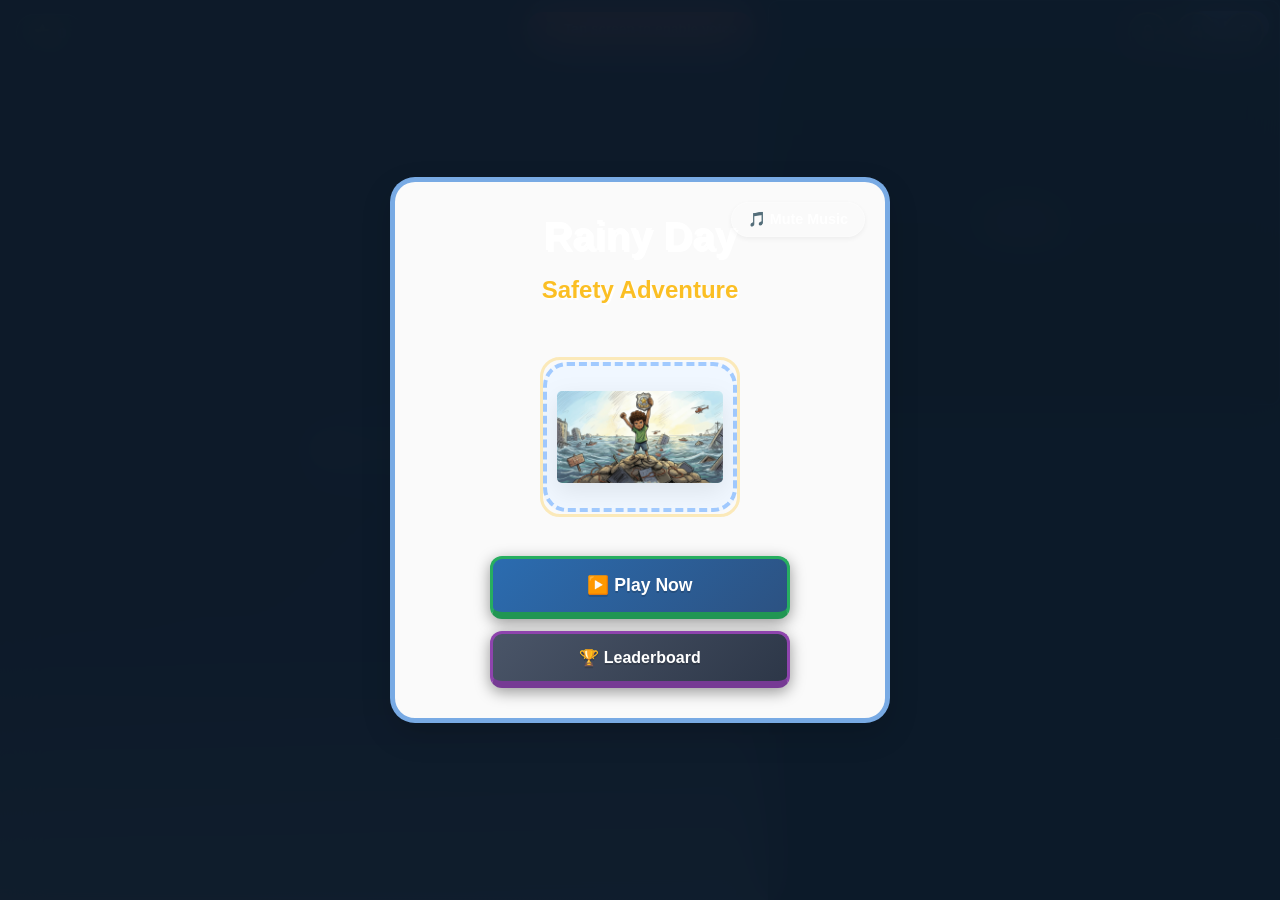
==== commit d9972b9d: "Your update message" ====
--- a/index.html
+++ b/index.html
@@ -7,28 +7,21 @@
     <meta name="x5-orientation" content="landscape">
     <meta name="full-screen" content="yes">
     <meta name="x5-fullscreen" content="true">
-    
+
     <title>Rainy Day Safety Adventure</title>
-    
-    <!-- PWA Manifest -->
+
     <link rel="manifest" href="manifest.json">
-    
-    <!-- Theme Color for Mobile Browsers -->
     <meta name="theme-color" content="#0d1b2a">
     <meta name="apple-mobile-web-app-capable" content="yes">
     <meta name="mobile-web-app-capable" content="yes">
     <meta name="apple-mobile-web-app-status-bar-style" content="black-translucent">
     <meta name="apple-mobile-web-app-title" content="Rainy Day">
-    
-    <!-- Styles -->
+
     <link rel="stylesheet" href="styles/style.css">
     <link rel="stylesheet" href="styles/mobile.css">
-    <link rel="stylesheet" href="styles/landscape.css">
-    
-    <!-- Apple Touch Icon (fallback) -->
+
     <link rel="apple-touch-icon" href="assets/icons/icon-192.png">
-    
-    <!-- Landscape Lock Script -->
+
     <script>
       function lockLandscape() {
         if (screen.orientation && screen.orientation.lock) {
@@ -38,38 +31,24 @@
       document.addEventListener('DOMContentLoaded', lockLandscape);
       document.addEventListener('click', lockLandscape, { once: true });
     </script>
-    <script>
-  function lockLandscape() {
-    if (screen.orientation && screen.orientation.lock) {
-      screen.orientation.lock('landscape').catch(() => {});
-    }
-  }
-  document.addEventListener('DOMContentLoaded', lockLandscape);
-  document.addEventListener('click', lockLandscape, { once: true });
-</script>
+<base target="_blank">
 </head>
 <body>
+
+    <!-- ROTATION PROMPT -->
+    <div id="rotate-prompt">
+      <div class="rotate-icon">📱</div>
+      <h2>Please Rotate Your Device</h2>
+      <p>This game works best in landscape mode.</p>
+    </div>
 
     <!-- Voice Status Indicator -->
     <div id="voice-status-indicator" class="locked">🔒 Voice Locked - Tap to Unlock</div>
 
-    <!-- ==================== GAME CONTAINER ==================== -->
+    <!-- GAME CONTAINER -->
     <div id="game-container">
 
-        <!-- HUD -->
-        <div id="game-hud">
-            <div class="hud-item" id="chapter-title">Chapter 1: School Day</div>
-            <div style="display:flex; gap:10px; align-items:center;">
-                <div class="hud-item">⭐ <span id="star-count">0</span></div>
-                <div id="badge-shelf">
-                    <div class="badge-slot" id="badge-kit" title="Emergency Kit Expert">🔒</div>
-                    <div class="badge-slot" id="badge-scout" title="Flood Safety Scout">🔒</div>
-                    <div class="badge-slot" id="badge-helper" title="Hazard Inspector">🔒</div>
-                </div>
-            </div>
-        </div>
-
-        <!-- SCENE VIEWPORT -->
+        <!-- SCENE VIEWPORT - Full screen background -->
         <div id="scene-viewport">
             <div id="art-container">
                 <img id="game-scene-art" src="" alt="Scene" class="hidden">
@@ -78,16 +57,26 @@
             </div>
         </div>
 
-        <!-- STORY TEXT CONTAINER -->
+        <!-- HUD - Floating top bar -->
+        <div id="game-hud">
+            <div class="hud-item" id="star-display">⭐ <span id="star-count">0</span></div>
+            <div class="hud-item" id="chapter-title">Chapter 1: School Day</div>
+            <div id="badge-shelf">
+                <div class="badge-slot" id="badge-kit" title="Emergency Kit Expert">🔒</div>
+                <div class="badge-slot" id="badge-scout" title="Flood Safety Scout">🔒</div>
+                <div class="badge-slot" id="badge-helper" title="Hazard Inspector">🔒</div>
+            </div>
+        </div>
+
+        <!-- STORY TEXT - Bottom overlay -->
         <div id="story-container">
             <p id="story-text">Loading...</p>
         </div>
 
-        <!-- ACTION PANEL -->
+        <!-- ACTION PANEL - Bottom center -->
         <div id="action-panel">
             <div id="choices-container"></div>
-            
-            <!-- Minigame Grid -->
+
             <div id="interactive-grid-container" class="hidden">
                 <div id="grid-meta">
                     <span class="grid-instructions">Select 3 items:</span>
@@ -98,15 +87,12 @@
             </div>
         </div>
 
-        <!-- HAZARD INTERACTIVE LAYER -->
         <div id="hazard-interactive-layer" class="hidden"></div>
 
-    </div><!-- /game-container -->
+    </div>
 
-    <!-- ==================== MAIN MENU OVERLAY ==================== -->
+    <!-- MAIN MENU OVERLAY -->
     <div id="main-menu-overlay" class="menu-overlay-panel hidden">
-        
-        <!-- Home Screen -->
         <div id="menu-home-screen" class="menu-content-box">
             <button id="btn-toggle-music" class="mute-menu-btn">🎵 Mute Music</button>
             <div class="menu-header-group">
@@ -123,21 +109,17 @@
             </div>
         </div>
 
-        <!-- Leaderboard View -->
         <div id="leaderboard-view" class="menu-content-box hidden">
             <h2 class="menu-panel-heading">🏆 Top 20 Heroes</h2>
             <div class="table-scroll-wrap">
                 <table class="leaderboard-table">
-                    <thead>
-                        <tr><th>#</th><th>Name</th><th>Stars</th><th>Time</th></tr>
-                    </thead>
+                    <thead><tr><th>#</th><th>Name</th><th>Stars</th><th>Time</th></tr></thead>
                     <tbody id="leaderboard-rows"></tbody>
                 </table>
             </div>
             <button id="btn-menu-back" class="choice-btn utility-hero-btn">⬅️ Back</button>
         </div>
 
-        <!-- Name Prompt Modal -->
         <div id="name-prompt-modal" class="universal-card-layout hidden">
             <div class="menu-header-group">
                 <h2 class="menu-panel-heading">🦸 Create Your Hero</h2>
@@ -154,10 +136,9 @@
                 <button id="btn-modal-cancel" class="choice-btn utility-hero-btn">❌ Cancel</button>
             </div>
         </div>
+    </div>
 
-    </div><!-- /main-menu-overlay -->
-
-    <!-- ==================== FEEDBACK MODAL ==================== -->
+    <!-- FEEDBACK MODAL -->
     <div id="feedback-modal" class="modal-overlay hidden">
         <div class="modal-content">
             <div id="modal-icon">⭐</div>
@@ -167,14 +148,14 @@
         </div>
     </div>
 
-    <!-- ==================== INSTALL PROMPT (PWA) ==================== -->
+    <!-- INSTALL PROMPT -->
     <div id="install-prompt" class="hidden" style="position:fixed; bottom:20px; left:50%; transform:translateX(-50%); background:white; padding:15px 25px; border-radius:15px; box-shadow:0 4px 20px rgba(0,0,0,0.3); z-index:1000; text-align:center;">
         <p style="margin:0 0 10px 0; font-weight:bold;">📱 Install Rainy Day Safety Adventure?</p>
         <button id="btn-install" class="choice-btn" style="display:inline-block; margin-right:10px;">Install</button>
         <button id="btn-dismiss-install" class="choice-btn" style="display:inline-block; background:#7f8c8d;">Dismiss</button>
     </div>
 
-    <!-- ==================== SCRIPTS ==================== -->
+    <!-- SCRIPTS -->
     <script src="data/story.js"></script>
     <script src="data/audioManager.js"></script>
     <script src="data/leaderboard.js"></script>
@@ -184,23 +165,15 @@
     <script src="data/ui.js"></script>
     <script src="data/game.js"></script>
     <script src="data/mobile-fix.js"></script>
-<!-- SERVICE WORKER REGISTRATION -->
-<script>
-  if ('serviceWorker' in navigator) {
-    window.addEventListener('load', () => {
-      navigator.serviceWorker.register('/sw.js')
-        .then((registration) => {
-          console.log('✅ SW registered:', registration.scope);
-        })
-        .catch((err) => {
-          console.log('❌ SW registration failed:', err);
+
+    <script>
+      if ('serviceWorker' in navigator) {
+        window.addEventListener('load', () => {
+          navigator.serviceWorker.register('/sw.js')
+            .then(r => console.log('✅ SW registered:', r.scope))
+            .catch(e => console.log('❌ SW failed:', e));
         });
-    });
-  }
-</script>
-</body><div id="rotate-prompt">
-  <div class="rotate-icon">📱</div>
-  <h2>Please Rotate Your Device</h2>
-  <p>This game works best in landscape mode.</p>
-</div>
+      }
+    </script>
+</body>
 </html>
--- a/styles/mobile.css
+++ b/styles/mobile.css
@@ -1,5 +1,6 @@
 /* ============================================
-   MOBILE.CSS - Complete Layout Fix
+   MOBILE.CSS - Full-Screen Background Layout
+   Image covers entire screen, text at bottom
    ============================================ */
 
 /* Reset & Base */
@@ -12,170 +13,16 @@
 html, body {
   height: 100%;
   width: 100%;
-  overflow: hidden; /* prevent scrolling if it's a slide-based app */
+  min-height: 100vh;
+  min-height: 100dvh;
+  overflow: hidden;
   font-family: -apple-system, BlinkMacSystemFont, 'Segoe UI', Roboto, sans-serif;
-  background: #1a2a3a; /* your dark blue background */
-  color: #fff;
-}
-
-/* Main App Container - fills entire screen */
-.app-container,
-#app,
-main,
-.game-container {
-  min-height: 100vh;
-  min-height: 100dvh; /* dynamic viewport height for mobile browsers */
-  width: 100%;
-  display: flex;
-  flex-direction: column;
-  position: relative;
-}
-
-/* ============================================
-   TOP BAR (Chapter title, stars, locks)
-   FIXED — no longer absolute, sits in normal flow
-   ============================================ */
-.top-bar,
-.header,
-.chapter-bar {
-  display: flex;
-  align-items: center;
-  justify-content: space-between;
-  padding: 12px 16px;
-  background: rgba(0, 0, 0, 0.3);
-  backdrop-filter: blur(10px);
-  flex-shrink: 0; /* prevents bar from shrinking */
-  min-height: 56px;
-  z-index: 10;
-}
-
-.chapter-title {
-  font-size: 16px;
-  font-weight: 600;
-}
-
-.stars-locks {
-  display: flex;
-  align-items: center;
-  gap: 8px;
-}
-
-.star-count {
-  display: flex;
-  align-items: center;
-  gap: 4px;
-  font-size: 18px;
-  font-weight: bold;
-}
-
-.locked-levels {
-  display: flex;
-  gap: 6px;
-}
-
-.lock-icon {
-  width: 32px;
-  height: 32px;
-  background: rgba(255, 255, 255, 0.15);
-  border-radius: 50%;
-  display: flex;
-  align-items: center;
-  justify-content: center;
-  border: 2px solid rgba(255, 255, 255, 0.3);
-}
-
-/* ============================================
-   IMAGE AREA (School hallway illustration)
-   ============================================ */
-.image-section,
-.illustration-container,
-.scene {
-  flex: 1; /* takes all available space */
-  display: flex;
-  align-items: center;
-  justify-content: center;
-  padding: 80px 16px 16px; /* top padding for the absolute header */
-  width: 100%;
-}
-
-.scene-image,
-.illustration,
-.story-image {
-  max-width: 100%;
-  max-height: 45vh; /* limits image so it doesn't push button off screen */
-  width: auto;
-  height: auto;
-  object-fit: contain;
-  border-radius: 12px;
-}
-
-/* ============================================
-   BOTTOM AREA (Next button)
-   ============================================ */
-.bottom-bar,
-.controls,
-.action-area {
-  padding: 16px 24px 32px; /* extra bottom padding for safe area */
-  display: flex;
-  justify-content: center;
-  align-items: center;
-}
-
-/* The Next Button */
-.next-btn,
-.btn-next,
-button.next {
-  width: 100%;
-  max-width: 400px;
-  padding: 16px 24px;
-  font-size: 18px;
-  font-weight: 600;
-  color: #fff;
-  background: linear-gradient(135deg, #2b6cb0, #2c5282);
-  border: none;
-  border-radius: 16px;
-  cursor: pointer;
-  display: flex;
-  align-items: center;
-  justify-content: center;
-  gap: 8px;
-  box-shadow: 0 4px 15px rgba(0, 0, 0, 0.3);
-  transition: transform 0.2s, box-shadow 0.2s;
-}
-
-.next-btn:active {
-  transform: scale(0.98);
-  box-shadow: 0 2px 8px rgba(0, 0, 0, 0.3);
-}
-
-/* ============================================
-   SAFE AREA SUPPORT (notch phones)
-   ============================================ */
-@supports (padding: max(0px)) {
-  .top-bar {
-    padding-top: max(12px, env(safe-area-inset-top));
-  }
-  
-  .bottom-bar {
-    padding-bottom: max(32px, env(safe-area-inset-bottom));
-  }
-}
-
-/* ============================================
-   SMALL SCREENS
-   ============================================ */
-@media (max-height: 700px) {
-  .scene-image {
-    max-height: 38vh;
-  }
-  
-  .next-btn {
-    padding: 14px 20px;
-    font-size: 16px;
-  }
-}
-/* ============================================
-   ROTATION PROMPT - Show in portrait only
+  background: #0d1b2a;
+  color: #fff;
+}
+
+/* ============================================
+   ROTATION PROMPT
    ============================================ */
 #rotate-prompt {
   display: none;
@@ -202,7 +49,7 @@
   50% { transform: rotate(90deg); }
 }
 
-@media screen and (orientation: portrait) {
+@media screen and (orientation: portrait) and (max-width: 768px) {
   #rotate-prompt {
     display: flex !important;
   }
@@ -210,74 +57,752 @@
     display: none !important;
   }
 }
-/* ============================================
-   LANDSCAPE SPLIT LAYOUT (like your screenshot)
-   ============================================ */
-@media screen and (orientation: landscape) and (max-width: 768px) {
-  #game-container {
-    display: flex;
-    flex-direction: row;
-    width: 100vw;
-    height: 100vh;
-    overflow: hidden;
-  }
-  
-  /* Left side - illustration */
-  .scene-container,
-  .image-section {
-    flex: 1;
-    height: 100%;
-    display: flex;
-    align-items: center;
-    justify-content: center;
-    padding: 10px;
-  }
-  
-  .scene-image,
-  #game-scene-art {
-    max-width: 100%;
-    max-height: 90vh;
-    object-fit: contain;
-    border-radius: 8px;
-  }
-  
-  /* Right side - story + choices */
-  #story-container,
-  .story-panel {
-    flex: 1;
-    height: 100%;
-    display: flex;
-    flex-direction: column;
-    justify-content: center;
-    padding: 20px;
-    background: rgba(13, 27, 42, 0.95);
-  }
-  
+
+/* ============================================
+   MAIN GAME CONTAINER - Full screen
+   ============================================ */
+#game-container {
+  position: relative;
+  width: 100vw;
+  height: 100vh;
+  height: 100dvh;
+  overflow: hidden;
+}
+
+/* ============================================
+   SCENE AREA - Full screen behind everything
+   ============================================ */
+#scene-area,
+#scene-viewport,
+#art-container {
+  position: absolute;
+  top: 0;
+  left: 0;
+  width: 100%;
+  height: 100%;
+}
+
+#game-scene-art,
+.scene-image,
+.illustration {
+  position: absolute;
+  top: 0;
+  left: 0;
+  width: 100%;
+  height: 100%;
+  object-fit: cover;
+  object-position: center;
+  z-index: 1;
+}
+
+#art-placeholder {
+  position: absolute;
+  top: 0;
+  left: 0;
+  width: 100%;
+  height: 100%;
+  display: flex;
+  align-items: center;
+  justify-content: center;
+  font-size: 1.5rem;
+  color: rgba(255,255,255,0.5);
+  background: linear-gradient(135deg, #1a1a2e 0%, #16213e 100%);
+  z-index: 1;
+}
+
+#backpack-overlay-container {
+  position: absolute;
+  top: 0;
+  left: 0;
+  width: 100%;
+  height: 100%;
+  pointer-events: none;
+  z-index: 10;
+}
+
+/* ============================================
+   HUD / TOP BAR - Floating over image
+   ============================================ */
+#game-hud {
+  position: absolute;
+  top: 12px;
+  left: 0;
+  right: 0;
+  display: flex;
+  align-items: center;
+  justify-content: space-between;
+  padding: 0 16px;
+  z-index: 100;
+  pointer-events: none;
+  gap: 8px;
+}
+
+#game-hud > * {
+  pointer-events: auto;
+}
+
+.hud-item {
+  display: flex;
+  align-items: center;
+  gap: 6px;
+  font-size: 0.95rem;
+  font-weight: 600;
+  color: #fff;
+  background: rgba(30, 41, 59, 0.7);
+  backdrop-filter: blur(10px);
+  -webkit-backdrop-filter: blur(10px);
+  padding: 8px 16px;
+  border-radius: 24px;
+  border: 1px solid rgba(255, 255, 255, 0.1);
+  white-space: nowrap;
+}
+
+#chapter-title {
+  position: absolute;
+  left: 50%;
+  transform: translateX(-50%);
+  background: rgba(30, 41, 59, 0.7);
+  backdrop-filter: blur(10px);
+  -webkit-backdrop-filter: blur(10px);
+  padding: 10px 24px;
+  border-radius: 24px;
+  font-size: 1rem;
+  font-weight: 600;
+  color: #fff;
+  border: 1px solid rgba(255, 255, 255, 0.1);
+  white-space: nowrap;
+}
+
+#badge-shelf {
+  display: flex;
+  align-items: center;
+  gap: 8px;
+}
+
+.badge-slot {
+  width: 40px;
+  height: 40px;
+  background: rgba(30, 41, 59, 0.7);
+  backdrop-filter: blur(10px);
+  -webkit-backdrop-filter: blur(10px);
+  border-radius: 50%;
+  display: flex;
+  align-items: center;
+  justify-content: center;
+  border: 2px solid rgba(251, 191, 36, 0.5);
+  color: #fbbf24;
+  font-size: 1rem;
+  cursor: default;
+}
+
+.badge-slot.unlocked {
+  border-color: rgba(251, 191, 36, 0.9);
+  background: rgba(251, 191, 36, 0.15);
+}
+
+/* ============================================
+   STORY TEXT - Bottom overlay on image
+   ============================================ */
+#story-panel {
+  position: absolute;
+  bottom: 0;
+  left: 0;
+  right: 0;
+  z-index: 50;
+  pointer-events: none;
+}
+
+#story-container {
+  position: relative;
+  padding: 60px 40px 20px;
+  background: linear-gradient(to top, 
+    rgba(0,0,0,0.85) 0%, 
+    rgba(0,0,0,0.6) 40%, 
+    rgba(0,0,0,0.3) 70%, 
+    transparent 100%
+  );
+  max-height: 45vh;
+  overflow-y: auto;
+  pointer-events: auto;
+}
+
+#story-text {
+  font-size: 1.15rem;
+  line-height: 1.7;
+  color: #fff;
+  text-shadow: 0 2px 8px rgba(0,0,0,0.8);
+  max-width: 900px;
+  margin: 0 auto;
+}
+
+/* Read Story button */
+.read-story-btn {
+  display: inline-flex;
+  align-items: center;
+  gap: 6px;
+  background: rgba(100, 100, 200, 0.85);
+  backdrop-filter: blur(10px);
+  color: #fff;
+  border: none;
+  padding: 8px 16px;
+  border-radius: 20px;
+  font-size: 0.9rem;
+  cursor: pointer;
+  margin-left: 10px;
+  vertical-align: middle;
+  transition: background 0.2s;
+}
+
+.read-story-btn:hover {
+  background: rgba(100, 100, 200, 1);
+}
+
+/* ============================================
+   ACTION PANEL - Bottom center
+   ============================================ */
+#action-panel {
+  position: absolute;
+  bottom: 20px;
+  left: 0;
+  right: 0;
+  display: flex;
+  justify-content: center;
+  padding: 0 20px;
+  z-index: 60;
+  pointer-events: none;
+}
+
+#action-panel > * {
+  pointer-events: auto;
+}
+
+#choices-container {
+  display: flex;
+  flex-direction: column;
+  gap: 10px;
+  width: 100%;
+  max-width: 500px;
+}
+
+.choice-btn {
+  width: 100%;
+  padding: 14px 24px;
+  font-size: 1rem;
+  font-weight: 600;
+  color: #fff;
+  background: linear-gradient(135deg, #1e5aa8, #1a4a8a);
+  border: none;
+  border-radius: 12px;
+  cursor: pointer;
+  text-align: center;
+  box-shadow: 0 4px 15px rgba(0, 0, 0, 0.4);
+  transition: transform 0.2s, box-shadow 0.2s;
+}
+
+.choice-btn:hover {
+  transform: translateY(-2px);
+  box-shadow: 0 6px 20px rgba(0, 0, 0, 0.5);
+}
+
+.choice-btn:active {
+  transform: scale(0.98);
+}
+
+.choice-btn:disabled {
+  opacity: 0.5;
+  cursor: not-allowed;
+  transform: none;
+}
+
+/* Primary/Secondary button variants */
+.primary-hero-btn {
+  background: linear-gradient(135deg, #2b6cb0, #2c5282);
+  font-size: 1.1rem;
+  padding: 16px 32px;
+}
+
+.secondary-hero-btn {
+  background: linear-gradient(135deg, #4a5568, #2d3748);
+}
+
+.utility-hero-btn {
+  background: linear-gradient(135deg, #4a5568, #2d3748);
+}
+
+/* Next button specific */
+.next-btn {
+  width: 100%;
+  max-width: 500px;
+  padding: 16px 32px;
+  font-size: 1.1rem;
+  font-weight: 600;
+  color: #fff;
+  background: linear-gradient(135deg, #2b6cb0, #2c5282);
+  border: none;
+  border-radius: 12px;
+  cursor: pointer;
+  text-align: center;
+  box-shadow: 0 4px 15px rgba(0, 0, 0, 0.4);
+  transition: transform 0.2s, box-shadow 0.2s;
+}
+
+.next-btn:hover {
+  transform: translateY(-2px);
+  box-shadow: 0 6px 20px rgba(0, 0, 0, 0.5);
+}
+
+.next-btn:active {
+  transform: scale(0.98);
+}
+
+/* ============================================
+   INTERACTIVE GRID (for backpack minigame)
+   ============================================ */
+#interactive-grid-container {
+  display: flex;
+  flex-direction: column;
+  gap: 12px;
+  width: 100%;
+  max-width: 500px;
+  background: rgba(0,0,0,0.7);
+  backdrop-filter: blur(10px);
+  padding: 20px;
+  border-radius: 16px;
+}
+
+#grid-meta {
+  display: flex;
+  justify-content: space-between;
+  align-items: center;
+  font-size: 0.9rem;
+  color: #cbd5e1;
+}
+
+#items-grid {
+  display: grid;
+  grid-template-columns: repeat(3, 1fr);
+  gap: 10px;
+}
+
+.grid-item {
+  aspect-ratio: 1;
+  background: rgba(30, 41, 59, 0.8);
+  border: 2px solid rgba(255, 255, 255, 0.15);
+  border-radius: 12px;
+  display: flex;
+  align-items: center;
+  justify-content: center;
+  font-size: 2rem;
+  cursor: pointer;
+  transition: all 0.2s;
+}
+
+.grid-item:hover {
+  border-color: rgba(251, 191, 36, 0.5);
+  background: rgba(30, 41, 59, 1);
+}
+
+.grid-item.selected {
+  border-color: #fbbf24;
+  background: rgba(251, 191, 36, 0.2);
+  box-shadow: 0 0 15px rgba(251, 191, 36, 0.3);
+}
+
+/* ============================================
+   HAZARD INTERACTIVE LAYER
+   ============================================ */
+#hazard-interactive-layer {
+  position: absolute;
+  top: 0;
+  left: 0;
+  width: 100%;
+  height: 100%;
+  z-index: 80;
+  pointer-events: auto;
+}
+
+/* ============================================
+   VOICE STATUS INDICATOR
+   ============================================ */
+#voice-status-indicator {
+  position: fixed;
+  top: 12px;
+  left: 50%;
+  transform: translateX(-50%);
+  z-index: 200;
+  padding: 8px 16px;
+  border-radius: 20px;
+  font-size: 0.85rem;
+  font-weight: 600;
+  backdrop-filter: blur(10px);
+  -webkit-backdrop-filter: blur(10px);
+  display: none;
+}
+
+#voice-status-indicator.locked {
+  background: rgba(239, 68, 68, 0.8);
+  color: #fff;
+}
+
+#voice-status-indicator.unlocked {
+  background: rgba(34, 197, 94, 0.8);
+  color: #fff;
+}
+
+/* ============================================
+   MAIN MENU OVERLAY
+   ============================================ */
+.menu-overlay-panel {
+  position: fixed;
+  top: 0;
+  left: 0;
+  width: 100vw;
+  height: 100vh;
+  background: rgba(13, 27, 42, 0.95);
+  backdrop-filter: blur(20px);
+  -webkit-backdrop-filter: blur(20px);
+  z-index: 500;
+  display: flex;
+  align-items: center;
+  justify-content: center;
+  padding: 20px;
+}
+
+.menu-content-box {
+  width: 100%;
+  max-width: 500px;
+  display: flex;
+  flex-direction: column;
+  align-items: center;
+  gap: 24px;
+  text-align: center;
+}
+
+.game-main-title {
+  font-size: 2.5rem;
+  font-weight: 800;
+  color: #fff;
+  line-height: 1.2;
+}
+
+.game-main-title .sub-title {
+  font-size: 1.5rem;
+  font-weight: 600;
+  color: #fbbf24;
+}
+
+.splash-art-container {
+  width: 200px;
+  height: 200px;
+  border-radius: 20px;
+  overflow: hidden;
+  border: 3px solid rgba(251, 191, 36, 0.3);
+}
+
+.splash-art-frame {
+  width: 100%;
+  height: 100%;
+  display: flex;
+  align-items: center;
+  justify-content: center;
+  font-size: 4rem;
+}
+
+.menu-splash-img {
+  width: 100%;
+  height: 100%;
+  object-fit: cover;
+}
+
+.menu-actions-grid {
+  display: flex;
+  flex-direction: column;
+  gap: 12px;
+  width: 100%;
+  max-width: 300px;
+}
+
+.mute-menu-btn {
+  position: absolute;
+  top: 20px;
+  right: 20px;
+  background: rgba(255,255,255,0.1);
+  border: 1px solid rgba(255,255,255,0.2);
+  color: #fff;
+  padding: 8px 16px;
+  border-radius: 20px;
+  cursor: pointer;
+  font-size: 0.9rem;
+}
+
+/* Leaderboard */
+.leaderboard-table {
+  width: 100%;
+  border-collapse: collapse;
+  font-size: 0.95rem;
+}
+
+.leaderboard-table th,
+.leaderboard-table td {
+  padding: 10px 12px;
+  text-align: left;
+  border-bottom: 1px solid rgba(255,255,255,0.1);
+}
+
+.leaderboard-table th {
+  color: #fbbf24;
+  font-weight: 600;
+}
+
+.table-scroll-wrap {
+  width: 100%;
+  max-height: 300px;
+  overflow-y: auto;
+}
+
+/* Name prompt modal */
+.universal-card-layout {
+  background: rgba(30, 41, 59, 0.9);
+  border: 1px solid rgba(255,255,255,0.1);
+  border-radius: 20px;
+  padding: 32px;
+  width: 100%;
+  max-width: 400px;
+}
+
+.input-glow-wrapper input {
+  width: 100%;
+  padding: 14px 18px;
+  font-size: 1.1rem;
+  background: rgba(15, 23, 41, 0.8);
+  border: 2px solid rgba(255,255,255,0.2);
+  border-radius: 12px;
+  color: #fff;
+  outline: none;
+  transition: border-color 0.2s, box-shadow 0.2s;
+}
+
+.input-glow-wrapper input:focus {
+  border-color: #fbbf24;
+  box-shadow: 0 0 15px rgba(251, 191, 36, 0.2);
+}
+
+.error-msg-bubble {
+  color: #ef4444;
+  font-size: 0.9rem;
+  margin-top: 8px;
+}
+
+/* ============================================
+   FEEDBACK MODAL
+   ============================================ */
+.modal-overlay {
+  position: fixed;
+  top: 0;
+  left: 0;
+  width: 100vw;
+  height: 100vh;
+  background: rgba(0, 0, 0, 0.7);
+  z-index: 1000;
+  display: flex;
+  align-items: center;
+  justify-content: center;
+  padding: 20px;
+}
+
+.modal-content {
+  background: linear-gradient(135deg, #1e293b, #0f172a);
+  border: 1px solid rgba(255,255,255,0.1);
+  border-radius: 20px;
+  padding: 32px;
+  max-width: 400px;
+  width: 100%;
+  text-align: center;
+  box-shadow: 0 20px 60px rgba(0,0,0,0.5);
+}
+
+#modal-icon {
+  font-size: 3rem;
+  margin-bottom: 16px;
+}
+
+#modal-title {
+  font-size: 1.5rem;
+  font-weight: 700;
+  margin-bottom: 12px;
+  color: #fff;
+}
+
+#modal-text {
+  font-size: 1rem;
+  line-height: 1.6;
+  color: #cbd5e1;
+  margin-bottom: 24px;
+}
+
+.unified-modal-btn {
+  background: linear-gradient(135deg, #2b6cb0, #2c5282);
+  padding: 12px 32px;
+}
+
+/* ============================================
+   UTILITY CLASSES
+   ============================================ */
+.hidden {
+  display: none !important;
+}
+
+.pulse-effect {
+  animation: pulse 2s ease-in-out infinite;
+}
+
+@keyframes pulse {
+  0%, 100% { box-shadow: 0 0 0 0 rgba(43, 108, 176, 0.4); }
+  50% { box-shadow: 0 0 0 15px rgba(43, 108, 176, 0); }
+}
+
+/* ============================================
+   SAFE AREA SUPPORT (notch phones)
+   ============================================ */
+@supports (padding: max(0px)) {
+  #game-hud {
+    top: max(12px, env(safe-area-inset-top));
+    padding-left: max(16px, env(safe-area-inset-left));
+    padding-right: max(16px, env(safe-area-inset-right));
+  }
+
+  #story-container {
+    padding-left: max(40px, env(safe-area-inset-left) + 20px);
+    padding-right: max(40px, env(safe-area-inset-right) + 20px);
+    padding-bottom: max(20px, env(safe-area-inset-bottom));
+  }
+
+  #action-panel {
+    bottom: max(20px, env(safe-area-inset-bottom));
+    padding-left: max(20px, env(safe-area-inset-left));
+    padding-right: max(20px, env(safe-area-inset-right));
+  }
+}
+
+/* ============================================
+   TABLET ADJUSTMENTS
+   ============================================ */
+@media screen and (max-width: 1024px) {
+  #story-text {
+    font-size: 1.1rem;
+  }
+
+  #story-container {
+    padding: 50px 32px 18px;
+  }
+}
+
+/* ============================================
+   MOBILE ADJUSTMENTS
+   ============================================ */
+@media screen and (max-width: 768px) {
+  #game-hud {
+    padding: 0 12px;
+    gap: 6px;
+  }
+
+  .hud-item {
+    font-size: 0.85rem;
+    padding: 6px 12px;
+  }
+
+  #chapter-title {
+    font-size: 0.9rem;
+    padding: 8px 16px;
+  }
+
+  .badge-slot {
+    width: 34px;
+    height: 34px;
+    font-size: 0.9rem;
+  }
+
   #story-text {
     font-size: 1rem;
-    line-height: 1.5;
-    margin-bottom: 20px;
-    color: #e67e22; /* orange text like screenshot */
-  }
-  
-  /* Choice buttons stack vertically */
-  #action-panel,
-  .choices {
-    display: flex;
-    flex-direction: column;
-    gap: 10px;
-    width: 100%;
-  }
-  
+  }
+
+  #story-container {
+    padding: 40px 24px 16px;
+    max-height: 50vh;
+  }
+
+  .next-btn,
   .choice-btn {
-    width: 100%;
-    padding: 14px 16px;
+    padding: 14px 24px;
+    font-size: 1rem;
+  }
+}
+
+@media screen and (max-width: 480px) {
+  #game-hud {
+    top: 8px;
+    padding: 0 10px;
+  }
+
+  .hud-item {
+    font-size: 0.8rem;
+    padding: 5px 10px;
+  }
+
+  #chapter-title {
+    font-size: 0.8rem;
+    padding: 6px 14px;
+  }
+
+  .badge-slot {
+    width: 30px;
+    height: 30px;
+    font-size: 0.8rem;
+  }
+
+  #story-text {
     font-size: 0.95rem;
-    background: #2b6cb0;
-    color: white;
-    border: none;
-    border-radius: 12px;
-    text-align: center;
-    line-height: 1.3;
-  }
+    line-height: 1.6;
+  }
+
+  #story-container {
+    padding: 35px 16px 14px;
+    max-height: 55vh;
+  }
+
+  .next-btn,
+  .choice-btn {
+    padding: 12px 20px;
+    font-size: 0.95rem;
+  }
+
+  .read-story-btn {
+    padding: 6px 12px;
+    font-size: 0.8rem;
+  }
+}
+
+/* ============================================
+   SCROLLBAR STYLING
+   ============================================ */
+#story-container::-webkit-scrollbar {
+  width: 4px;
+}
+
+#story-container::-webkit-scrollbar-track {
+  background: transparent;
+}
+
+#story-container::-webkit-scrollbar-thumb {
+  background: rgba(255, 255, 255, 0.2);
+  border-radius: 2px;
+}
+
+.table-scroll-wrap::-webkit-scrollbar {
+  width: 6px;
+}
+
+.table-scroll-wrap::-webkit-scrollbar-thumb {
+  background: rgba(255, 255, 255, 0.2);
+  border-radius: 3px;
 }
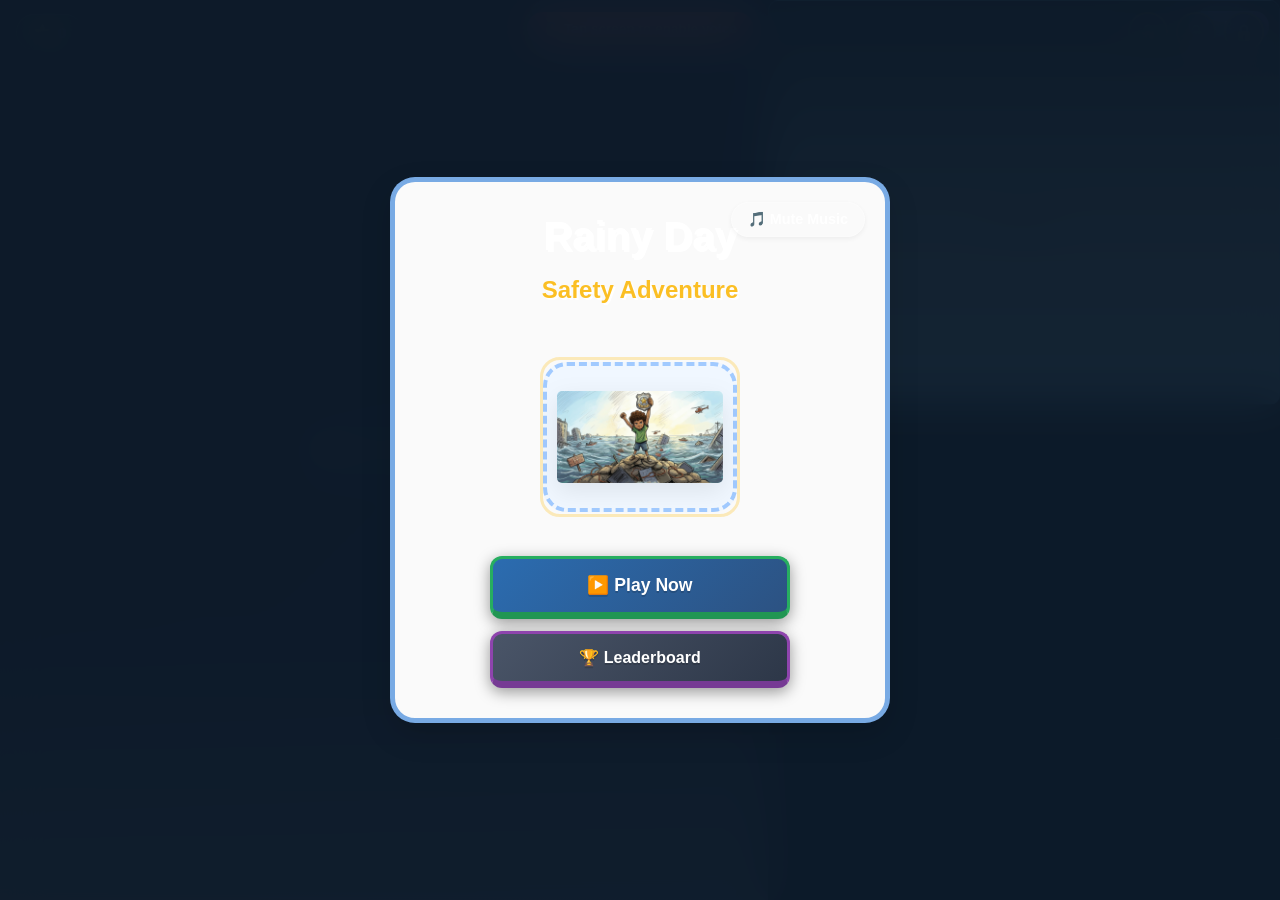
==== commit 18a80ac3: "bust css cache" ====
--- a/index.html
+++ b/index.html
@@ -18,7 +18,7 @@
     <meta name="apple-mobile-web-app-title" content="Rainy Day">
 
     <link rel="stylesheet" href="styles/style.css">
-    <link rel="stylesheet" href="styles/mobile.css">
+    <link rel="stylesheet" href="styles/mobile.css?v=2">
 
     <link rel="apple-touch-icon" href="assets/icons/icon-192.png">
 
--- a/styles/mobile.css
+++ b/styles/mobile.css
@@ -17,8 +17,8 @@
   min-height: 100dvh;
   overflow: hidden;
   font-family: -apple-system, BlinkMacSystemFont, 'Segoe UI', Roboto, sans-serif;
-  background: #0d1b2a;
-  color: #fff;
+  background: #55a1f3;
+  color: #0d0909;
 }
 
 /* ============================================
@@ -28,7 +28,7 @@
   display: none;
   position: fixed;
   top: 0; left: 0; right: 0; bottom: 0;
-  background: #0d1b2a;
+  background: #5fa3ec;
   z-index: 9999;
   flex-direction: column;
   align-items: center;
@@ -216,9 +216,9 @@
   position: relative;
   padding: 60px 40px 20px;
   background: linear-gradient(to top, 
-    rgba(0,0,0,0.85) 0%, 
-    rgba(0,0,0,0.6) 40%, 
-    rgba(0,0,0,0.3) 70%, 
+    rgba(135, 206, 250, 0.95) 0%, 
+    rgba(173, 216, 230, 0.80) 30%, 
+    rgba(191, 226, 245, 0.50) 60%, 
     transparent 100%
   );
   max-height: 45vh;
@@ -229,8 +229,9 @@
 #story-text {
   font-size: 1.15rem;
   line-height: 1.7;
-  color: #fff;
-  text-shadow: 0 2px 8px rgba(0,0,0,0.8);
+  color: #1a3a5c;
+  font-weight: 700;
+  text-shadow: 0 1px 3px rgba(255,255,255,0.6);
   max-width: 900px;
   margin: 0 auto;
 }
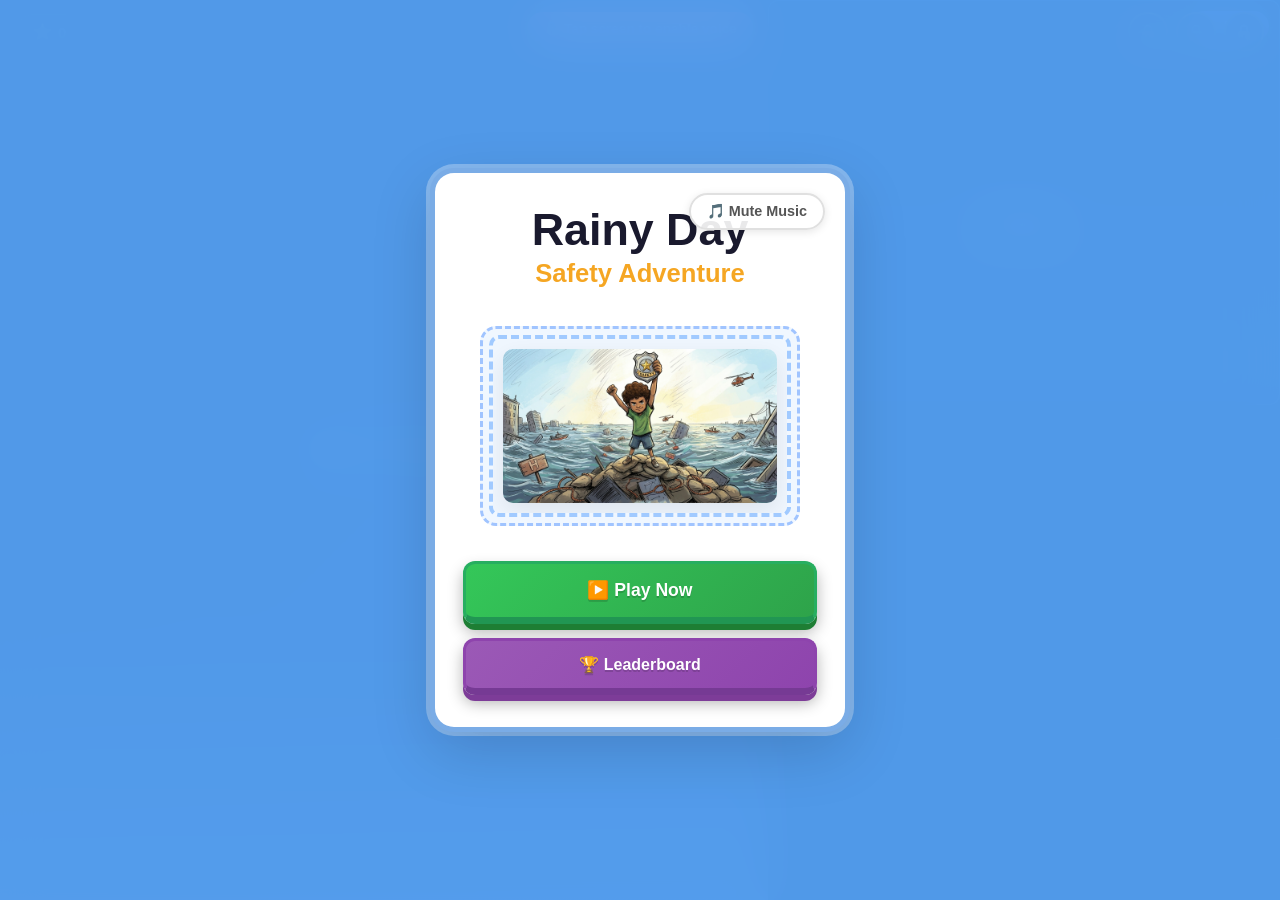
==== commit d02e9288: "Restore VoiceOver hook" ====
--- a/index.html
+++ b/index.html
@@ -9,7 +9,7 @@
     <meta name="x5-fullscreen" content="true">
 
     <title>Rainy Day Safety Adventure</title>
-
+    <link rel="icon" type="image/png" href="assets/icons/icon-192.png">
     <link rel="manifest" href="manifest.json">
     <meta name="theme-color" content="#0d1b2a">
     <meta name="apple-mobile-web-app-capable" content="yes">
--- a/styles/mobile.css
+++ b/styles/mobile.css
@@ -1,6 +1,6 @@
 /* ============================================
-   MOBILE.CSS - Full-Screen Background Layout
-   Image covers entire screen, text at bottom
+   MOBILE.CSS - Rainy Day Safety Adventure
+   Clean, centered card design with good contrast
    ============================================ */
 
 /* Reset & Base */
@@ -148,12 +148,12 @@
   font-size: 0.95rem;
   font-weight: 600;
   color: #fff;
-  background: rgba(30, 41, 59, 0.7);
+  background: rgba(10, 20, 40, 0.88);
   backdrop-filter: blur(10px);
   -webkit-backdrop-filter: blur(10px);
   padding: 8px 16px;
   border-radius: 24px;
-  border: 1px solid rgba(255, 255, 255, 0.1);
+  border: 1px solid rgba(255, 255, 255, 0.15);
   white-space: nowrap;
 }
 
@@ -161,7 +161,7 @@
   position: absolute;
   left: 50%;
   transform: translateX(-50%);
-  background: rgba(30, 41, 59, 0.7);
+  background: rgba(10, 20, 40, 0.88);
   backdrop-filter: blur(10px);
   -webkit-backdrop-filter: blur(10px);
   padding: 10px 24px;
@@ -169,7 +169,7 @@
   font-size: 1rem;
   font-weight: 600;
   color: #fff;
-  border: 1px solid rgba(255, 255, 255, 0.1);
+  border: 1px solid rgba(255, 255, 255, 0.15);
   white-space: nowrap;
 }
 
@@ -182,7 +182,7 @@
 .badge-slot {
   width: 40px;
   height: 40px;
-  background: rgba(30, 41, 59, 0.7);
+  background: rgba(10, 20, 40, 0.88);
   backdrop-filter: blur(10px);
   -webkit-backdrop-filter: blur(10px);
   border-radius: 50%;
@@ -216,9 +216,9 @@
   position: relative;
   padding: 60px 40px 20px;
   background: linear-gradient(to top, 
-    rgba(135, 206, 250, 0.95) 0%, 
-    rgba(173, 216, 230, 0.80) 30%, 
-    rgba(191, 226, 245, 0.50) 60%, 
+    rgba(20, 40, 70, 0.92) 0%, 
+    rgba(20, 40, 70, 0.75) 25%, 
+    rgba(20, 40, 70, 0.40) 55%, 
     transparent 100%
   );
   max-height: 45vh;
@@ -229,9 +229,9 @@
 #story-text {
   font-size: 1.15rem;
   line-height: 1.7;
-  color: #1a3a5c;
+  color: #ffffff;
   font-weight: 700;
-  text-shadow: 0 1px 3px rgba(255,255,255,0.6);
+  text-shadow: 0 2px 4px rgba(0,0,0,0.5);
   max-width: 900px;
   margin: 0 auto;
 }
@@ -317,13 +317,35 @@
 
 /* Primary/Secondary button variants */
 .primary-hero-btn {
-  background: linear-gradient(135deg, #2b6cb0, #2c5282);
+  background: linear-gradient(135deg, #34c759, #2ea34a) !important;
   font-size: 1.1rem;
   padding: 16px 32px;
+  box-shadow: 0 6px 0 #1e7e34, 0 8px 15px rgba(0,0,0,0.3) !important;
+}
+
+.primary-hero-btn:hover {
+  transform: translateY(-2px);
+  box-shadow: 0 8px 0 #1e7e34, 0 10px 20px rgba(0,0,0,0.4) !important;
+}
+
+.primary-hero-btn:active {
+  transform: translateY(4px);
+  box-shadow: 0 2px 0 #1e7e34, 0 4px 8px rgba(0,0,0,0.3) !important;
 }
 
 .secondary-hero-btn {
-  background: linear-gradient(135deg, #4a5568, #2d3748);
+  background: linear-gradient(135deg, #9b59b6, #8e44ad) !important;
+  box-shadow: 0 6px 0 #7d3c98, 0 8px 15px rgba(0,0,0,0.3) !important;
+}
+
+.secondary-hero-btn:hover {
+  transform: translateY(-2px);
+  box-shadow: 0 8px 0 #7d3c98, 0 10px 20px rgba(0,0,0,0.4) !important;
+}
+
+.secondary-hero-btn:active {
+  transform: translateY(4px);
+  box-shadow: 0 2px 0 #7d3c98, 0 4px 8px rgba(0,0,0,0.3) !important;
 }
 
 .utility-hero-btn {
@@ -451,7 +473,7 @@
 }
 
 /* ============================================
-   MAIN MENU OVERLAY
+   MAIN MENU OVERLAY - Centered Card Design
    ============================================ */
 .menu-overlay-panel {
   position: fixed;
@@ -459,7 +481,7 @@
   left: 0;
   width: 100vw;
   height: 100vh;
-  background: rgba(13, 27, 42, 0.95);
+  background: rgba(85, 161, 243, 0.95);
   backdrop-filter: blur(20px);
   -webkit-backdrop-filter: blur(20px);
   z-index: 500;
@@ -471,33 +493,43 @@
 
 .menu-content-box {
   width: 100%;
-  max-width: 500px;
+  max-width: 420px;
   display: flex;
   flex-direction: column;
   align-items: center;
-  gap: 24px;
+  gap: 20px;
   text-align: center;
+  background: #ffffff;
+  border-radius: 24px;
+  padding: 32px 28px;
+  box-shadow: 0 20px 60px rgba(0,0,0,0.15), 0 0 0 4px rgba(255,255,255,0.3);
 }
 
 .game-main-title {
-  font-size: 2.5rem;
+  font-size: 2.8rem;
+  font-weight: 900;
+  color: #1a1a2e;
+  line-height: 1.1;
+  margin-bottom: 4px;
+}
+
+.game-main-title .sub-title {
+  font-size: 1.6rem;
   font-weight: 800;
-  color: #fff;
-  line-height: 1.2;
-}
-
-.game-main-title .sub-title {
-  font-size: 1.5rem;
-  font-weight: 600;
-  color: #fbbf24;
+  color: #f5a623;
+  display: block;
+  margin-top: 4px;
 }
 
 .splash-art-container {
-  width: 200px;
-  height: 200px;
-  border-radius: 20px;
+  width: 100%;
+  max-width: 320px;
+  aspect-ratio: 16/10;
+  border-radius: 16px;
   overflow: hidden;
-  border: 3px solid rgba(251, 191, 36, 0.3);
+  border: 3px dashed #a0c4ff;
+  padding: 6px;
+  background: #f0f7ff;
 }
 
 .splash-art-frame {
@@ -507,33 +539,42 @@
   align-items: center;
   justify-content: center;
   font-size: 4rem;
+  border-radius: 10px;
+  overflow: hidden;
 }
 
 .menu-splash-img {
   width: 100%;
   height: 100%;
   object-fit: cover;
+  border-radius: 10px;
 }
 
 .menu-actions-grid {
   display: flex;
   flex-direction: column;
-  gap: 12px;
-  width: 100%;
-  max-width: 300px;
+  gap: 14px;
+  width: 100%;
 }
 
 .mute-menu-btn {
   position: absolute;
   top: 20px;
   right: 20px;
-  background: rgba(255,255,255,0.1);
-  border: 1px solid rgba(255,255,255,0.2);
-  color: #fff;
+  background: rgba(255,255,255,0.9);
+  border: 2px solid #e0e0e0;
+  color: #555;
   padding: 8px 16px;
   border-radius: 20px;
   cursor: pointer;
   font-size: 0.9rem;
+  font-weight: 600;
+  box-shadow: 0 2px 8px rgba(0,0,0,0.1);
+}
+
+.mute-menu-btn:hover {
+  background: #fff;
+  border-color: #ccc;
 }
 
 /* Leaderboard */
@@ -547,12 +588,16 @@
 .leaderboard-table td {
   padding: 10px 12px;
   text-align: left;
-  border-bottom: 1px solid rgba(255,255,255,0.1);
+  border-bottom: 1px solid rgba(0,0,0,0.08);
 }
 
 .leaderboard-table th {
-  color: #fbbf24;
-  font-weight: 600;
+  color: #f5a623;
+  font-weight: 700;
+}
+
+.leaderboard-table td {
+  color: #333;
 }
 
 .table-scroll-wrap {
@@ -563,35 +608,54 @@
 
 /* Name prompt modal */
 .universal-card-layout {
-  background: rgba(30, 41, 59, 0.9);
-  border: 1px solid rgba(255,255,255,0.1);
+  background: #ffffff;
+  border: none;
   border-radius: 20px;
   padding: 32px;
   width: 100%;
   max-width: 400px;
+  box-shadow: 0 10px 40px rgba(0,0,0,0.1);
+}
+
+.menu-panel-heading {
+  font-size: 1.5rem;
+  font-weight: 800;
+  color: #1a1a2e;
+  margin-bottom: 8px;
+}
+
+.menu-panel-subtext {
+  font-size: 1rem;
+  color: #666;
+  margin-bottom: 20px;
 }
 
 .input-glow-wrapper input {
   width: 100%;
   padding: 14px 18px;
   font-size: 1.1rem;
-  background: rgba(15, 23, 41, 0.8);
-  border: 2px solid rgba(255,255,255,0.2);
+  background: #f5f5f5;
+  border: 2px solid #e0e0e0;
   border-radius: 12px;
-  color: #fff;
+  color: #333;
   outline: none;
   transition: border-color 0.2s, box-shadow 0.2s;
 }
 
 .input-glow-wrapper input:focus {
-  border-color: #fbbf24;
-  box-shadow: 0 0 15px rgba(251, 191, 36, 0.2);
+  border-color: #f5a623;
+  box-shadow: 0 0 15px rgba(245, 166, 35, 0.2);
+}
+
+.input-glow-wrapper input::placeholder {
+  color: #aaa;
 }
 
 .error-msg-bubble {
-  color: #ef4444;
+  color: #e74c3c;
   font-size: 0.9rem;
   margin-top: 8px;
+  font-weight: 600;
 }
 
 /* ============================================
@@ -603,7 +667,7 @@
   left: 0;
   width: 100vw;
   height: 100vh;
-  background: rgba(0, 0, 0, 0.7);
+  background: rgba(0, 0, 0, 0.6);
   z-index: 1000;
   display: flex;
   align-items: center;
@@ -612,14 +676,14 @@
 }
 
 .modal-content {
-  background: linear-gradient(135deg, #1e293b, #0f172a);
-  border: 1px solid rgba(255,255,255,0.1);
+  background: #ffffff;
+  border: none;
   border-radius: 20px;
   padding: 32px;
   max-width: 400px;
   width: 100%;
   text-align: center;
-  box-shadow: 0 20px 60px rgba(0,0,0,0.5);
+  box-shadow: 0 20px 60px rgba(0,0,0,0.2);
 }
 
 #modal-icon {
@@ -629,15 +693,15 @@
 
 #modal-title {
   font-size: 1.5rem;
-  font-weight: 700;
+  font-weight: 800;
   margin-bottom: 12px;
-  color: #fff;
+  color: #1a1a2e;
 }
 
 #modal-text {
   font-size: 1rem;
   line-height: 1.6;
-  color: #cbd5e1;
+  color: #555;
   margin-bottom: 24px;
 }
 
@@ -658,8 +722,8 @@
 }
 
 @keyframes pulse {
-  0%, 100% { box-shadow: 0 0 0 0 rgba(43, 108, 176, 0.4); }
-  50% { box-shadow: 0 0 0 15px rgba(43, 108, 176, 0); }
+  0%, 100% { box-shadow: 0 0 0 0 rgba(52, 199, 89, 0.4); }
+  50% { box-shadow: 0 0 0 15px rgba(52, 199, 89, 0); }
 }
 
 /* ============================================
@@ -692,12 +756,6 @@
   #story-text {
     font-size: 1.1rem;
   }
-
-  #story-container {
-    padding: 50px 32px 18px;
-  }
-}
-
 /* ============================================
    MOBILE ADJUSTMENTS
    ============================================ */
@@ -728,8 +786,14 @@
   }
 
   #story-container {
-    padding: 40px 24px 16px;
+    padding: 50px 32px 18px;
     max-height: 50vh;
+    background: linear-gradient(to top, 
+      rgba(10, 20, 60, 0.95) 0%, 
+      rgba(15, 25, 70, 0.85) 25%, 
+      rgba(20, 30, 80, 0.50) 55%, 
+      transparent 100%
+    );
   }
 
   .next-btn,
@@ -737,6 +801,23 @@
     padding: 14px 24px;
     font-size: 1rem;
   }
+
+  .game-main-title {
+    font-size: 2.2rem;
+  }
+
+  .game-main-title .sub-title {
+    font-size: 1.3rem;
+  }
+
+  .menu-content-box {
+    padding: 24px 20px;
+    max-width: 340px;
+  }
+
+  .splash-art-container {
+    max-width: 260px;
+  }
 }
 
 @media screen and (max-width: 480px) {
@@ -769,6 +850,12 @@
   #story-container {
     padding: 35px 16px 14px;
     max-height: 55vh;
+    background: linear-gradient(to top, 
+      rgba(10, 20, 60, 0.95) 0%, 
+      rgba(15, 25, 70, 0.85) 25%, 
+      rgba(20, 30, 80, 0.50) 55%, 
+      transparent 100%
+    );
   }
 
   .next-btn,
@@ -781,6 +868,27 @@
     padding: 6px 12px;
     font-size: 0.8rem;
   }
+
+  .game-main-title {
+    font-size: 1.8rem;
+  }
+
+  .game-main-title .sub-title {
+    font-size: 1.1rem;
+  }
+
+  .menu-content-box {
+    padding: 20px 16px;
+    max-width: 300px;
+  }
+
+  .splash-art-container {
+    max-width: 220px;
+  }
+}
+  #story-container {
+    padding: 50px 32px 18px;
+  }
 }
 
 /* ============================================
@@ -795,7 +903,7 @@
 }
 
 #story-container::-webkit-scrollbar-thumb {
-  background: rgba(255, 255, 255, 0.2);
+  background: rgba(255, 255, 255, 0.3);
   border-radius: 2px;
 }
 
@@ -804,6 +912,6 @@
 }
 
 .table-scroll-wrap::-webkit-scrollbar-thumb {
-  background: rgba(255, 255, 255, 0.2);
+  background: rgba(0, 0, 0, 0.2);
   border-radius: 3px;
 }
